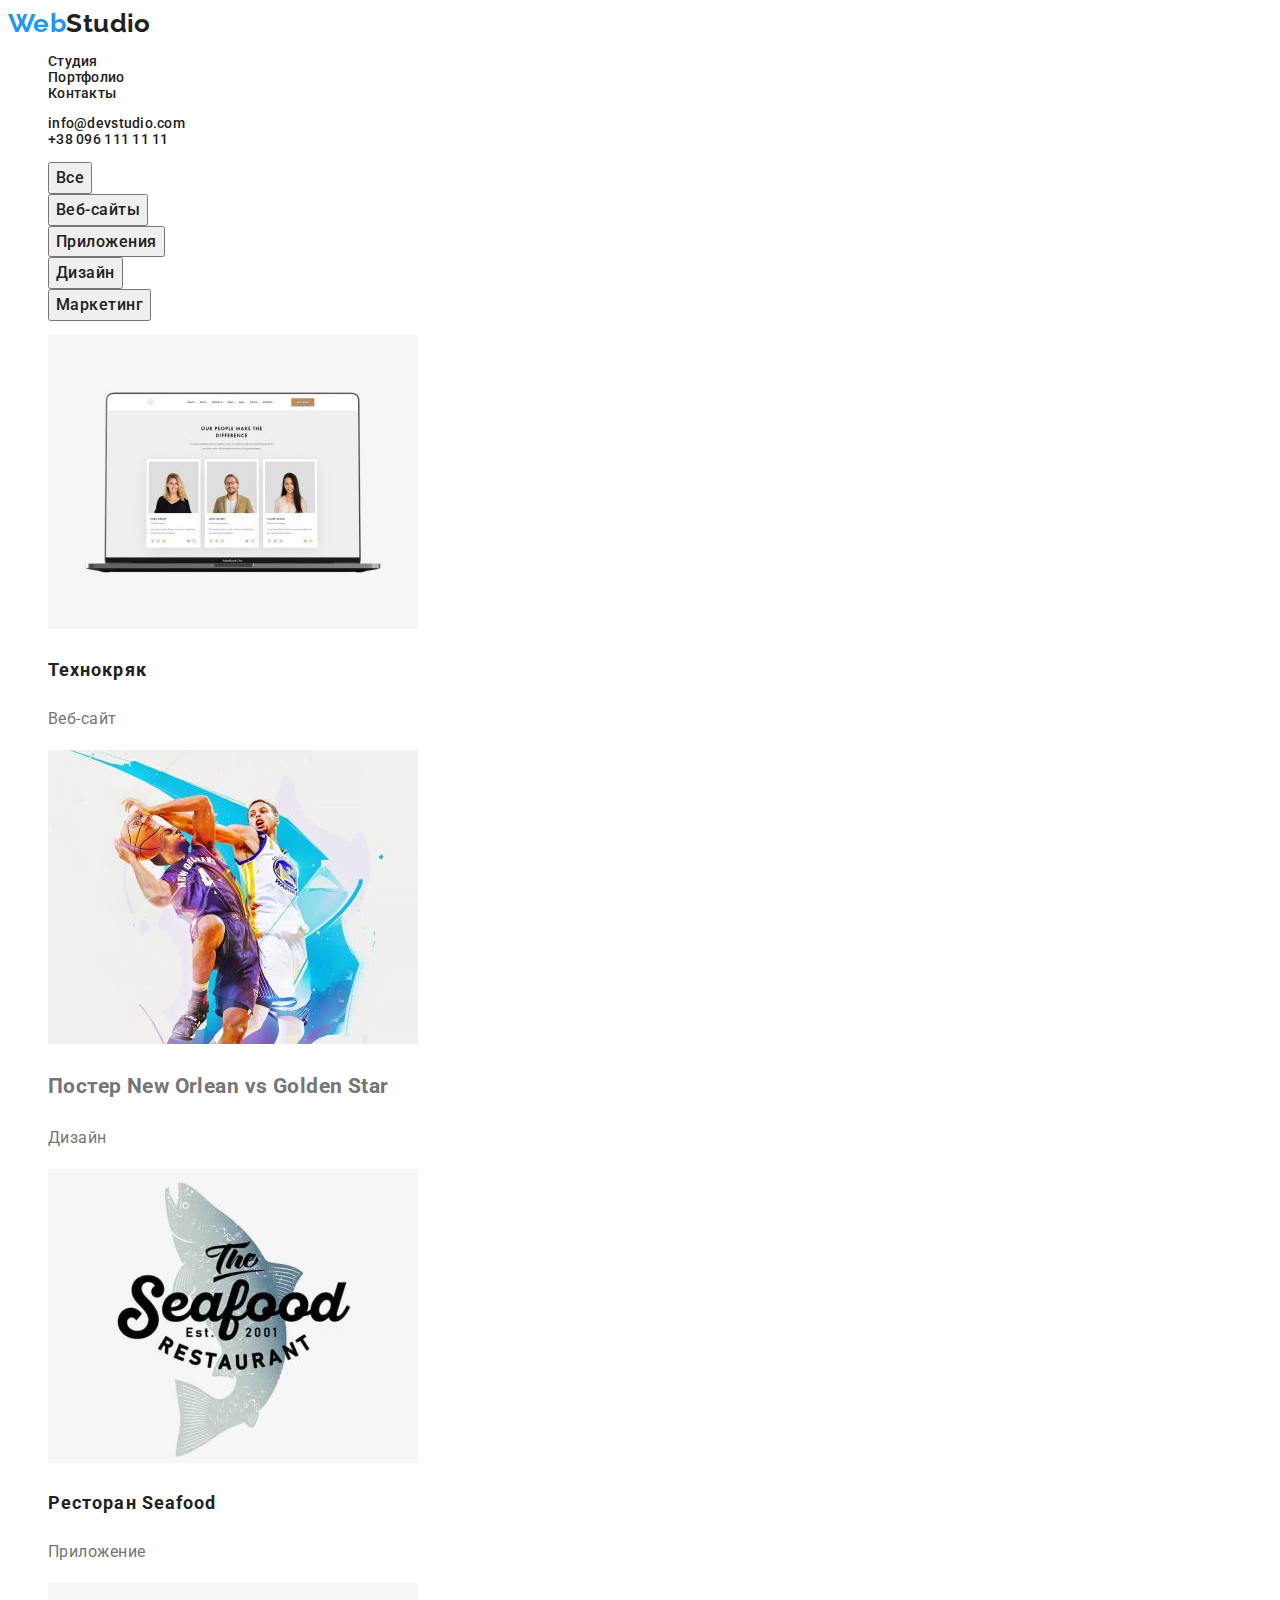
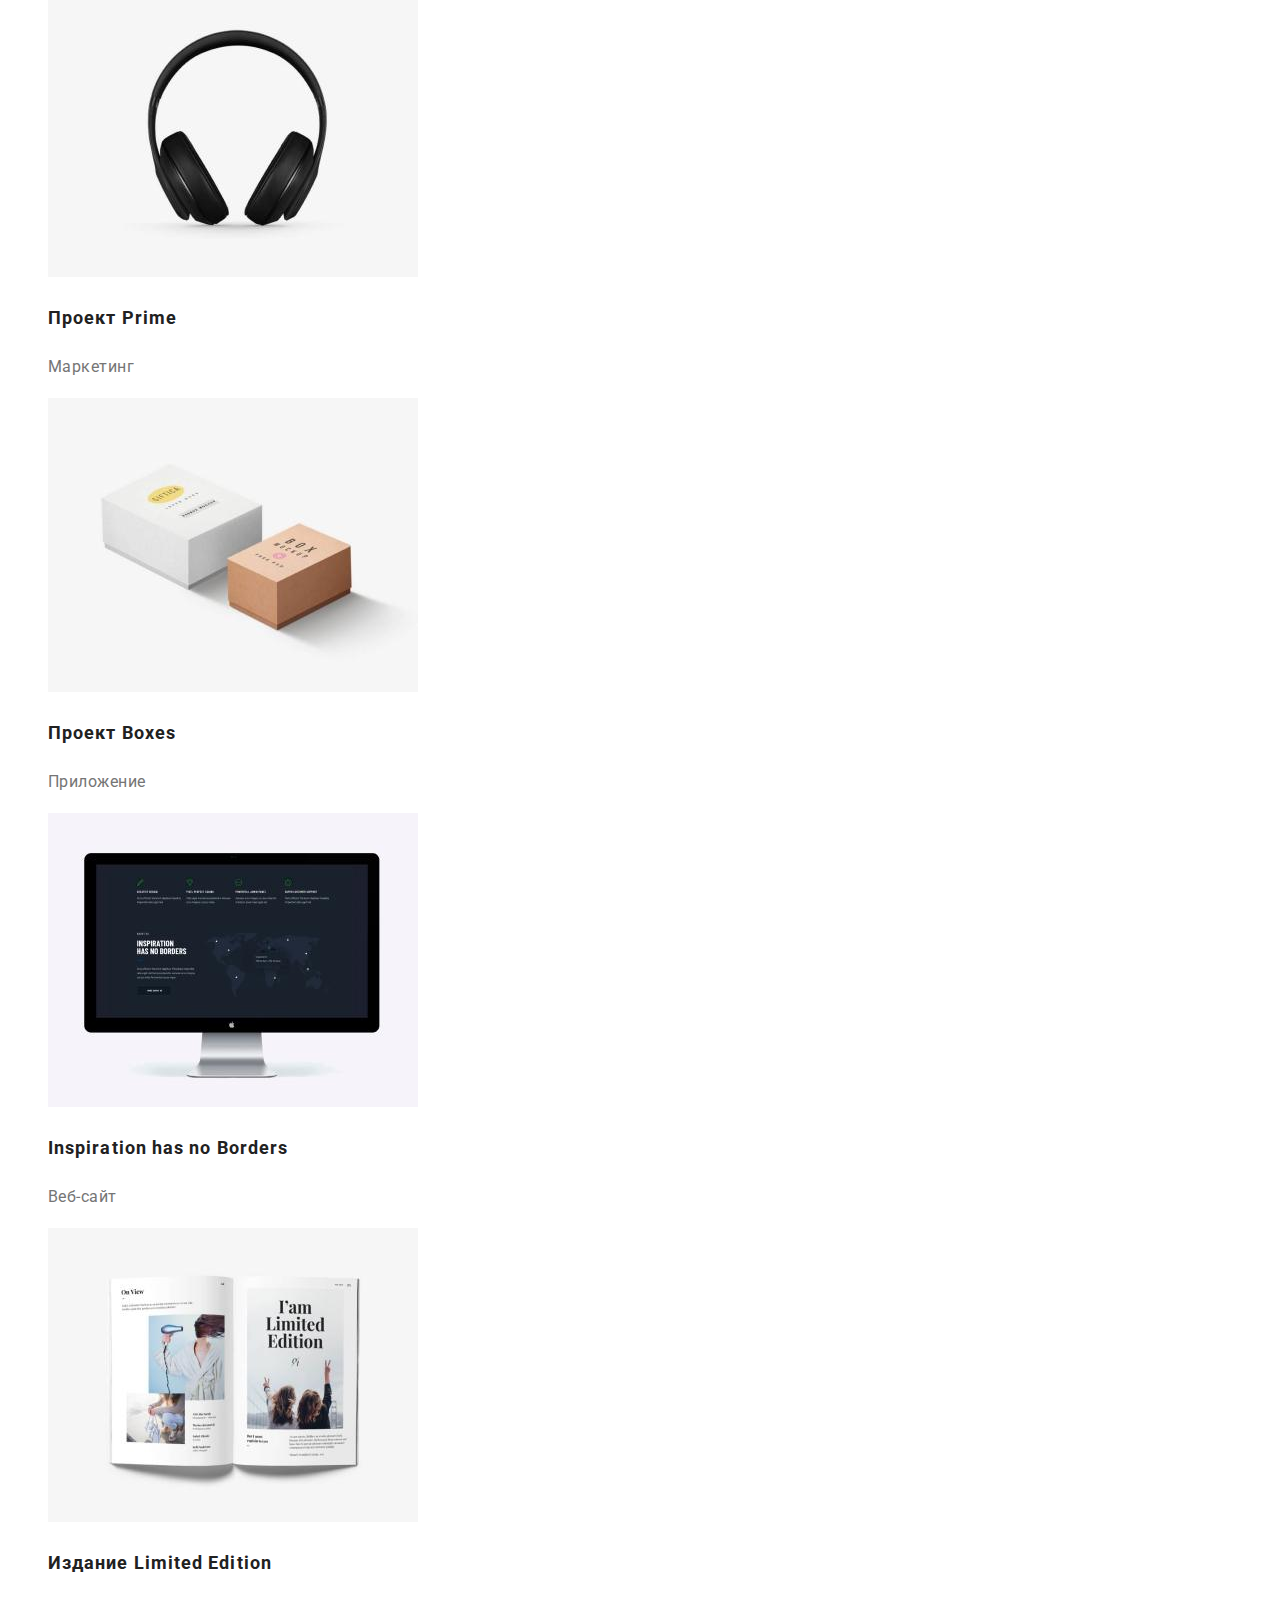
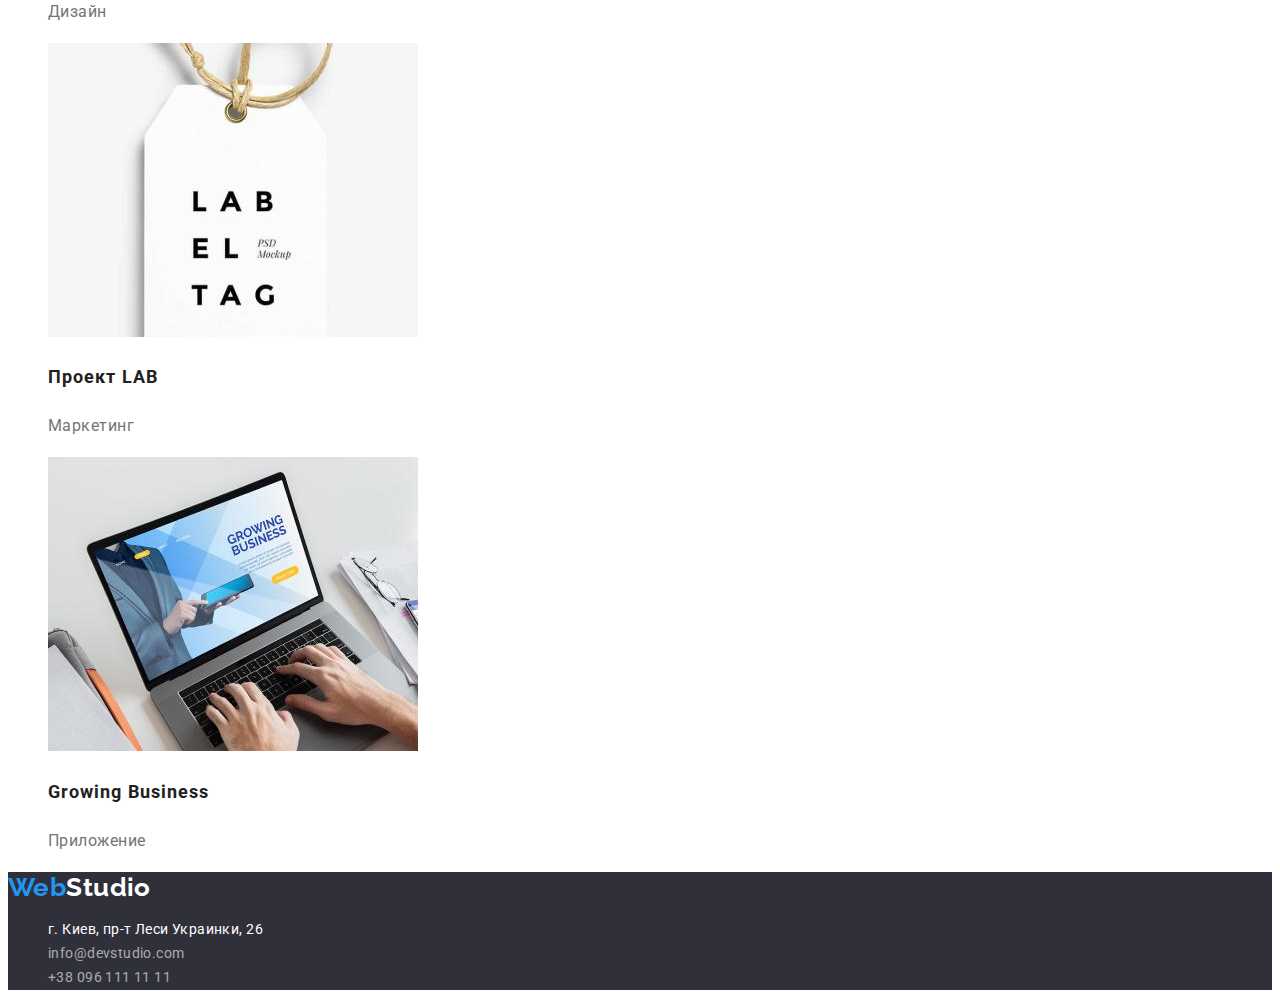
==== portfolio.html @ afa9752a "ДЗ 2 первый релиз)" ====
<!DOCTYPE html>
<html lang="ru">
<head>
    <meta charset="UTF-8">
    <meta http-equiv="X-UA-Compatible" content="IE=edge">
    <meta name="viewport" content="width=device-width, initial-scale=1.0">
    <link rel="preconnect" href="https://fonts.googleapis.com">
    <link rel="preconnect" href="https://fonts.gstatic.com" crossorigin>
    <link href="https://fonts.googleapis.com/css2?family=Raleway:wght@700&family=Roboto:wght@400;500;700;900&display=swap" rel="stylesheet">
    <link rel="stylesheet" href="./css/styles.css">
    <title>Document</title>
    
</head>
<body>
    <header class="header">
    <nav>
        <a href="./index.html" class="header_logo list"> <span class="header_logo_span">Web</span>Studio</a>
        <ul class="header_nav_list list">
            <li class="header_nav_item"><a class="header_nav_link list" href="./index.html">Студия</a></li>
            <li class="header_nav_item"><a class="header_nav_link list" href="./portfolio.html">Портфолио</a></li>
            <li class="header_nav_item"><a class="header_nav_link list" href="">Контакты</a></li>
        </ul>
    </nav>
    <ul class="list header_list">
        <li class="header_item"><a class="list header_tel " href="mailto:info@devstudio.com">info@devstudio.com</a></li>
        <li class="header_item"><a class="list header_mail " href="tel:+380961111111">+38 096 111 11 11</a></li>
    </ul>
</header>


<main class="main_portfolio">
        <h1 class="portfolio_title_hide">Наши проэкты</h1>
        <ul class="list">
            <li><button type="button" class="portfolio_btn">Все</button></li>
            <li><button type="button" class="portfolio_btn">Веб-сайты</button></li>
            <li><button type="button" class="portfolio_btn">Приложения</button></li>
            <li><button type="button" class="portfolio_btn">Дизайн</button></li>
            <li><button type="button" class="portfolio_btn">Маркетинг</button></li>
        </ul>
    <ul class="list">
        <li>
        <a href=""></a>
        <img src="./images/tehnokryak.jpg" alt="Фотография ноутбука"
        width="370"
        height="294">
        <h2 class="portfolio_title">Технокряк</h2>
        <p class="portfolio_text">Веб-сайт</p>
    </li>
    <li>
        <a href=""></a>
        <img src="./images/poster_new_orlean.jpg" alt="Два баскетболиста"
        width="370"
        height="294">
        <h2>Постер <span lang="en">New Orlean vs Golden Star</span> </h2>
        <p class="portfolio_text">Дизайн</p>
    </li>
    <li>
        <a href=""></a>
        <img src="./images/rest_seafood.jpg" alt="Эмблема ресторана"
        width="370"
        height="294">
        <h2 class="portfolio_title">Ресторан <span lang="en">Seafood</span> </h2>
        <p class="portfolio_text">Приложение</p>
    </li>
    <li>
        <a href=""></a>
        <img src="./images/prime.jpg" alt="Фото наушников"
        width="370"
        height="294">
        <h2 class="portfolio_title">Проект <span lang="en">Prime</span> </h2>
        <p class="portfolio_text">Маркетинг</p>
    </li>
    <li>
        <a href=""></a>
        <img src="./images/boxes.jpg" alt="Две коробки"
        width="370"
        height="294">
        <h2 class="portfolio_title">Проект <span lang="en">Boxes</span> </h2>
        <p class="portfolio_text">Приложение</p>
    </li>
    <li>
        <a href=""></a>
        <img src="./images/inspiration.jpg" alt="Монитор"
        width="370"
        height="294">
        <h2 class="portfolio_title" lang="en">Inspiration has no Borders</h2>
        <p class="portfolio_text">Веб-сайт</p>
    </li>
    <li>
        <a href=""></a>
        <img src="./images/limited_edition.jpg" alt="Открытая книга"
        width="370"
        height="294">
        <h2 class="portfolio_title">Издание <span lang="en">Limited Edition</span> </h2>
        <p class="portfolio_text">Дизайн</p>
    </li>
    <li>
        <a href=""></a>
        <img src="./images/lab.jpg" alt="Эмблема проэкта"
        width="370"
        height="294">
        <h2 class="portfolio_title">Проект <span lang="en">LAB</span></h2>
        <p class="portfolio_text">Маркетинг</p>
    </li>
    <li>
        <a href=""></a>
        <img src="./images/growing_business.jpg" alt="Реклама приложения на ноутбуке"
        width="370"
        height="294">
        <h2 class="portfolio_title" lang="en">Growing Business</h2>
        <p class="portfolio_text">Приложение</p>
    </li>
    </ul>
</main>
    
    <footer class="footer">
        <a class="footer_logo list" href="./index.html"><span class="footer_logo_span">Web</span>Studio</a>
        <address>
            <ul class="footer_list list">    
                <li class="footer_item">
                    <a class="footer_link list" href="https://goo.gl/maps/mKmkBRbk66RdH9SZ9"
                    target="_blank" 
                    rel="noopener noreferrer">
                    г. Киев, пр-т Леси Украинки, 26</a>                   
                </li>

                <li class="footer_item">
                    <a class="footer_mail list" href="mailto:info@devstudio.com">info@devstudio.com</a>
                </li>

                <li class="footer_item">
                    <a class="footer_tel list" href="tel:+380961111111">+38 096 111 11 11</a>
                </li>
            </ul>
        </address>
    </footer>
</body>
</html>
---- css/styles.css ----
body {
  font-family: Roboto, Raleway, sans-serif;
  color: #757575;
  background-color: #ffffff;
  font-style: normal;
  font-weight: 400;
  font-size: 14px;
  line-height: 1.71;
  letter-spacing: 0.03em;
}

.list {
  list-style: none;
  text-decoration: none;
}

/* --------------HEADER----------------------- */

.header_logo {
  font-family: Raleway;
  font-weight: 700;
  font-size: 26px;
  line-height: 1.19;
  color: #212121;
}

.header_logo_span {
  font-family: Raleway;
  font-weight: 700;
  font-size: 26px;
  line-height: 1.19;
  color: #2196f3;
}

.header_nav_list {
  font-weight: 500;
  font-size: 14px;
  line-height: 1.14;
  letter-spacing: 0.02em;
  color: #212121;
}

.header_nav_link,
.header_tel,
.header_mail {
  color: #212121;
}

/* ----------------------HOVER---------------------------- */

.header_nav_link:hover,
.header_tel:hover,
.header_mail:hover,
.footer_tel:hover,
.footer_mail:hover {
  color: #2196f3;
}

/* ----------------------FOCUS---------------------------- */
.hero_btn {
  background-color: #188ce8;
  cursor: pointer;
}

.header_nav_link:focus,
.header_tel:focus,
.header_mail:focus,
.footer_tel:focus,
.footer_mail:focus {
  color: #2196f3;
}

.header_list {
  font-weight: 500;
  font-size: 14px;
  line-height: 1.14;
  letter-spacing: 0.02em;
  color: #757575;
}

/* ----------------------HERO---------------------------- */

.hero {
  background-color: #2f303a;
}

.hero_title {
  font-weight: 900;
  font-size: 44px;
  line-height: 1.36;
  text-align: center;
  letter-spacing: 0.06em;
  text-transform: uppercase;
  color: #ffffff;
}

.hero_btn {
  font-family: Roboto;
  font-weight: 700;
  font-size: 16px;
  line-height: 1.87;
  display: flex;
  align-items: center;
  text-align: center;
  letter-spacing: 0.06em;
  color: #ffffff;
  background: #2196f3;
}

/* ----------------- PECULIARITEIS--------------------------- */

.peculiarities_hide,
.portfolio_title_hide {
  border: 0;
  clip: rect(0 0 0 0);
  height: 1px;
  margin: -1px;
  overflow: hidden;
  padding: 0;
  position: absolute;
  white-space: nowrap;
  width: 1px;
}

.peculiarities_title {
  font-weight: 700;
  font-size: 14px;
  line-height: 1.14;
  text-transform: uppercase;
  color: #212121;
}

/* -----------------  WHAT WE DO --------------------------- */
.work_title {
  font-weight: 700;
  font-size: 36px;
  line-height: 1.16;
  text-align: center;
  color: #212121;
}

/* -----------------  COMMADS --------------------------- */

.commands {
  background-color: #f5f4fa;
}

.commands_title {
  font-family: Roboto;
  font-style: normal;
  font-weight: 700;
  font-size: 36px;
  line-height: 1.16;
  text-align: center;
  color: #212121;
}

.commands_name {
  font-weight: 500;
  font-size: 16px;
  line-height: 1.18;
  text-align: center;
  color: #212121;
}

/* -----------------  FOOTER --------------------------- */

.footer {
  background-color: #2f303a;
}

.footer_logo {
  font-family: Raleway;
  font-weight: 700;
  font-size: 26px;
  line-height: 1.19;
  color: #ffffff;
}

.footer_logo_span {
  font-family: Raleway;
  font-weight: 700;
  font-size: 26px;
  line-height: 1.19;
  color: #2196f3;
}

.footer_link {
  font-family: Roboto;
  font-style: normal;
  font-weight: 400;
  font-size: 14px;
  line-height: 1.71;
  letter-spacing: 0.03em;
  color: #ffffff;
}

.footer_mail,
.footer_tel {
  font-family: Roboto;
  font-style: normal;
  font-weight: 400;
  font-size: 14px;
  line-height: 1.71;
  letter-spacing: 0.03em;
  color: rgba(255, 255, 255, 0.6);
}

/* -----------------  PORTFOLIO --------------------------- */

.portfolio_title {
  font-weight: 700;
  font-size: 18px;
  line-height: 2;
  letter-spacing: 0.06em;
  color: #212121;
}

.portfolio_text {
  font-size: 16px;
  line-height: 1.87;
  letter-spacing: 0.03em;
}

.portfolio_btn {
  font-family: Roboto;
  font-weight: 500;
  font-size: 16px;
  line-height: 1.62;
  text-align: center;
  letter-spacing: 0.03em;
  color: #212121;
  cursor: pointer;
}

.portfolio_btn:focus,
.portfolio_btn:hover {
  background-color: #2196f3;
}
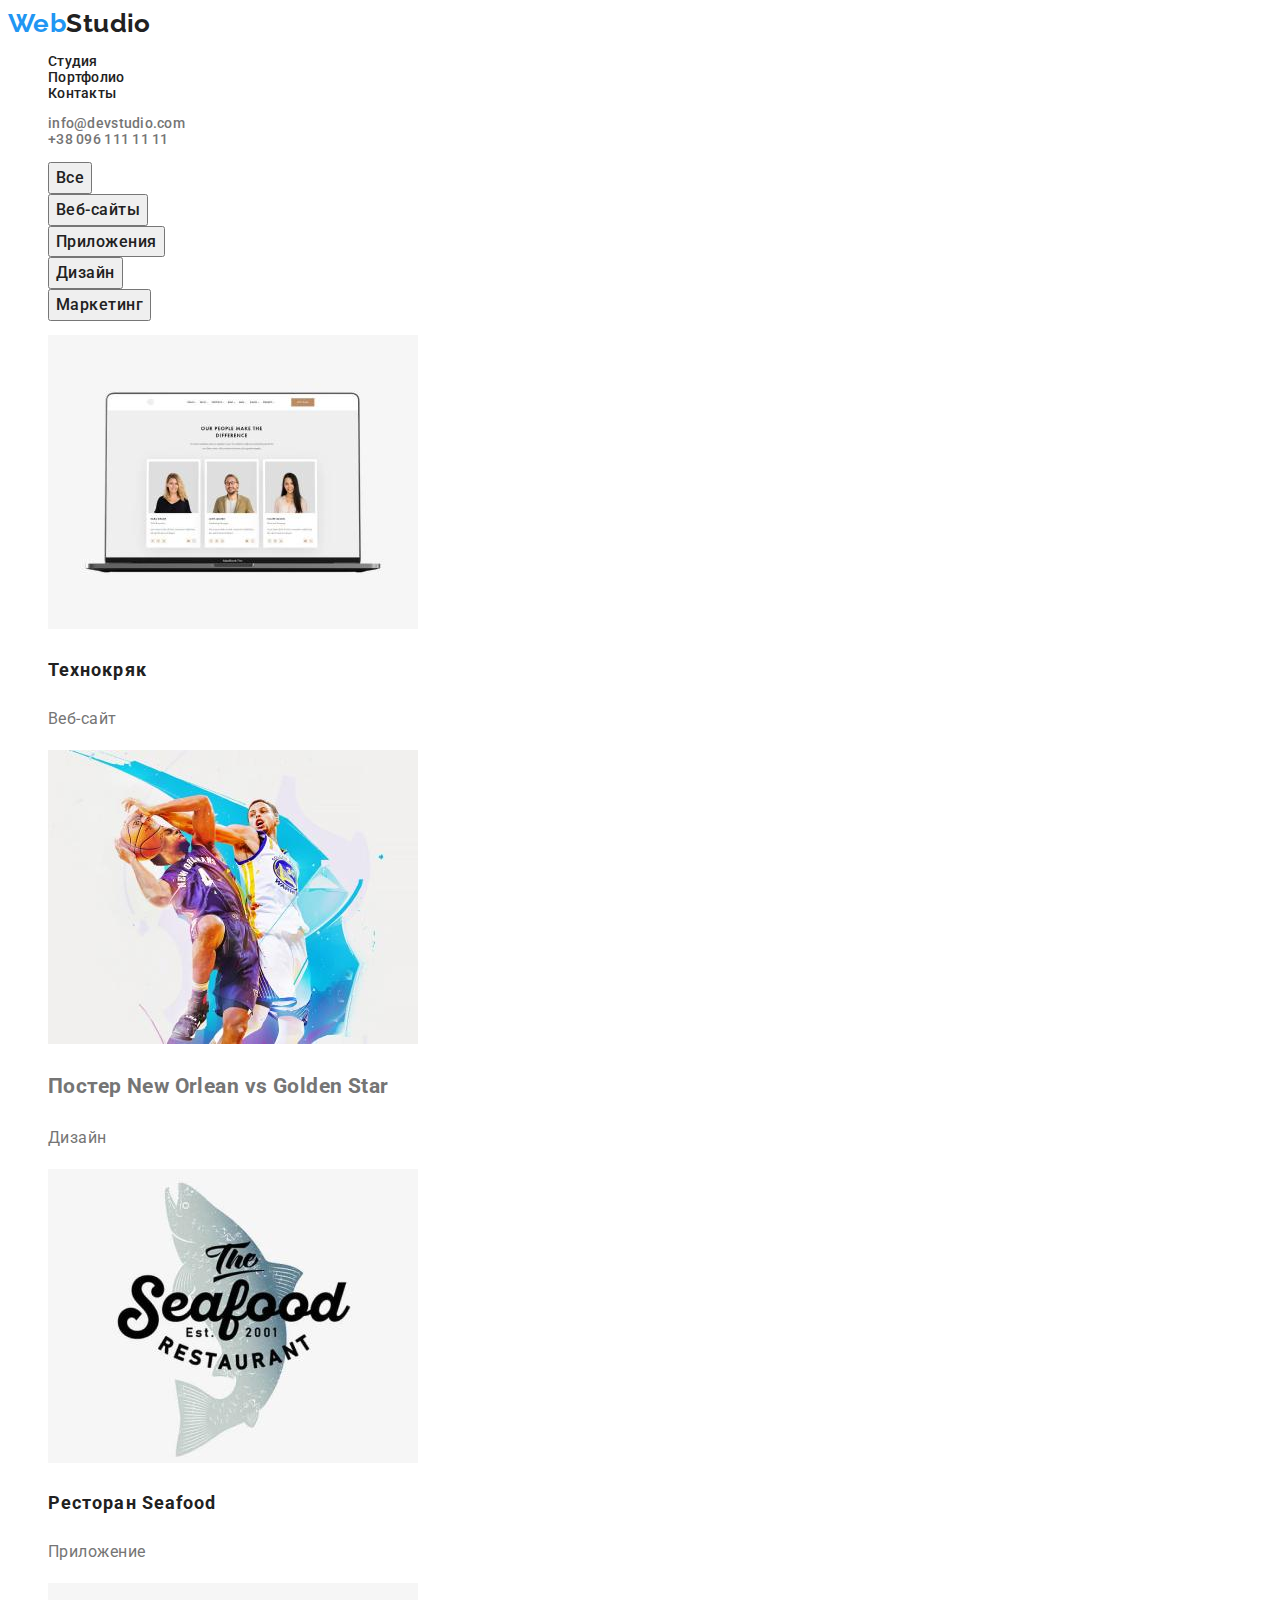
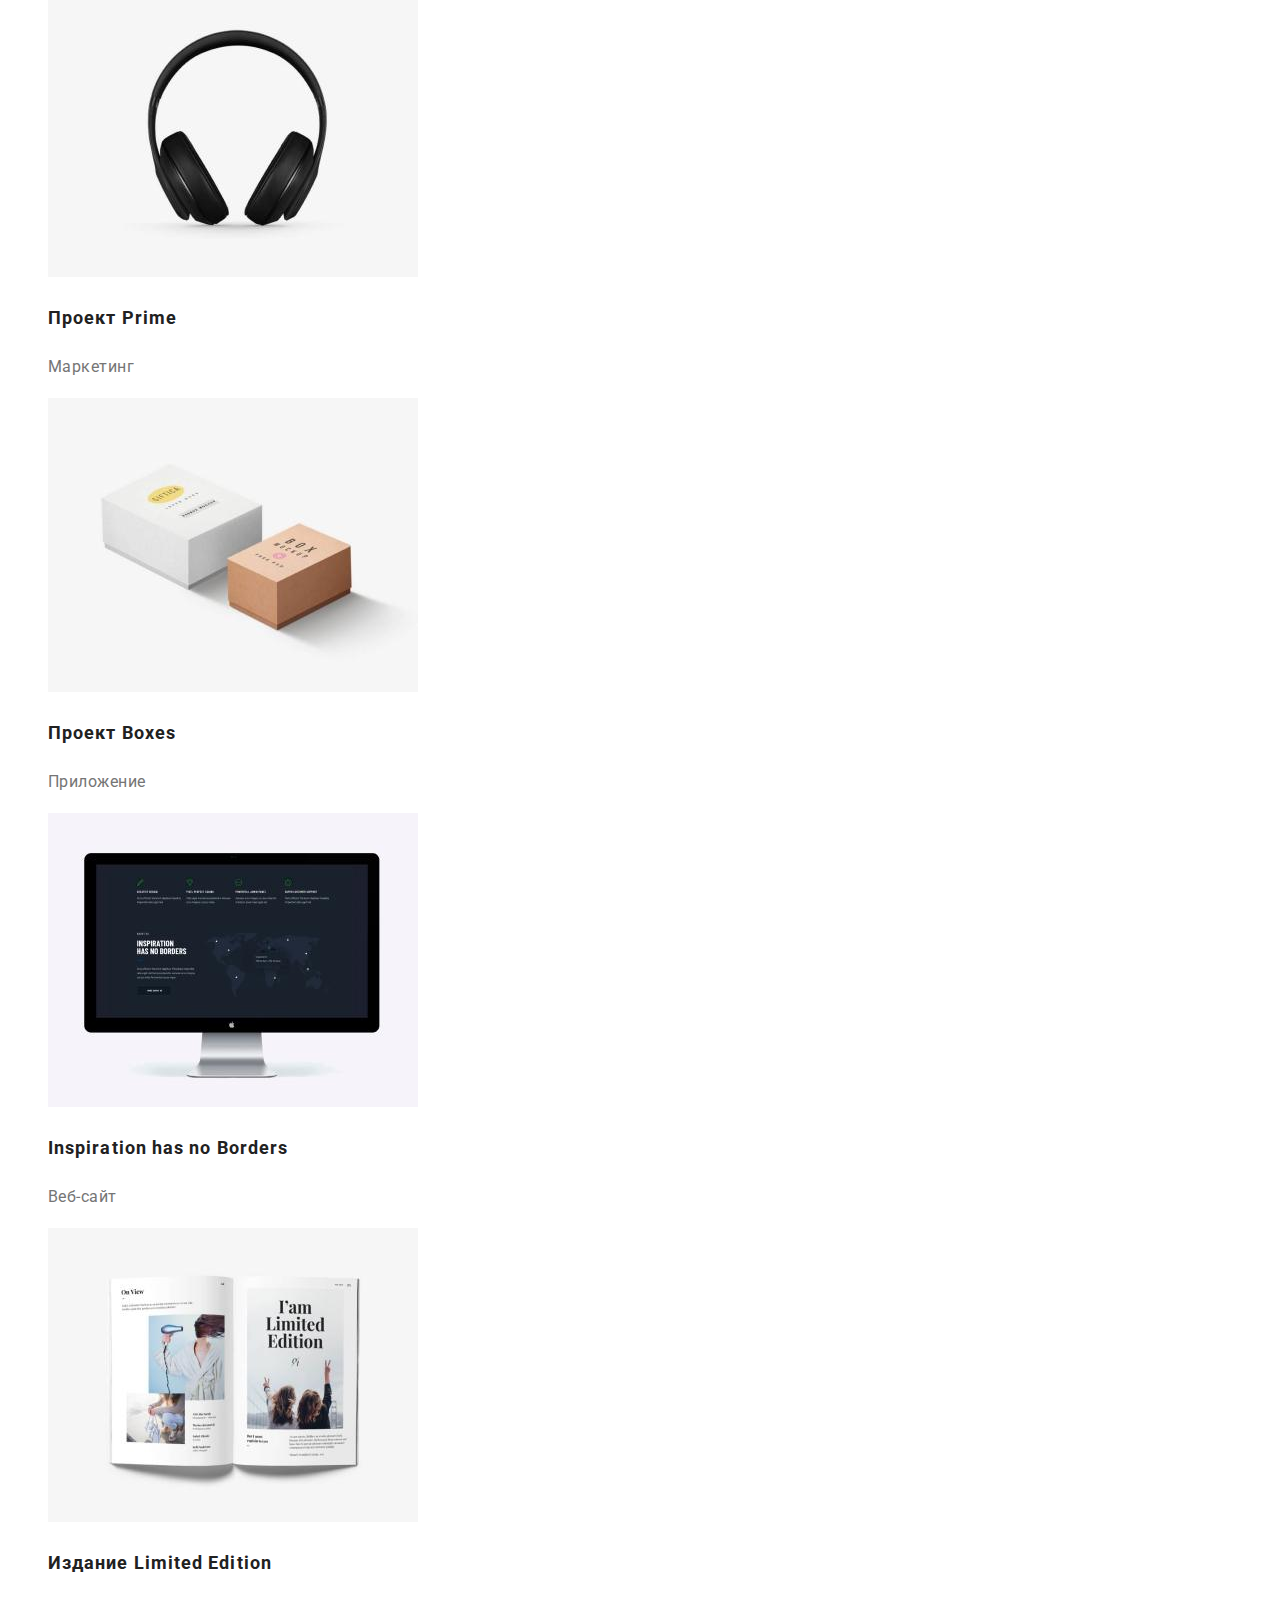
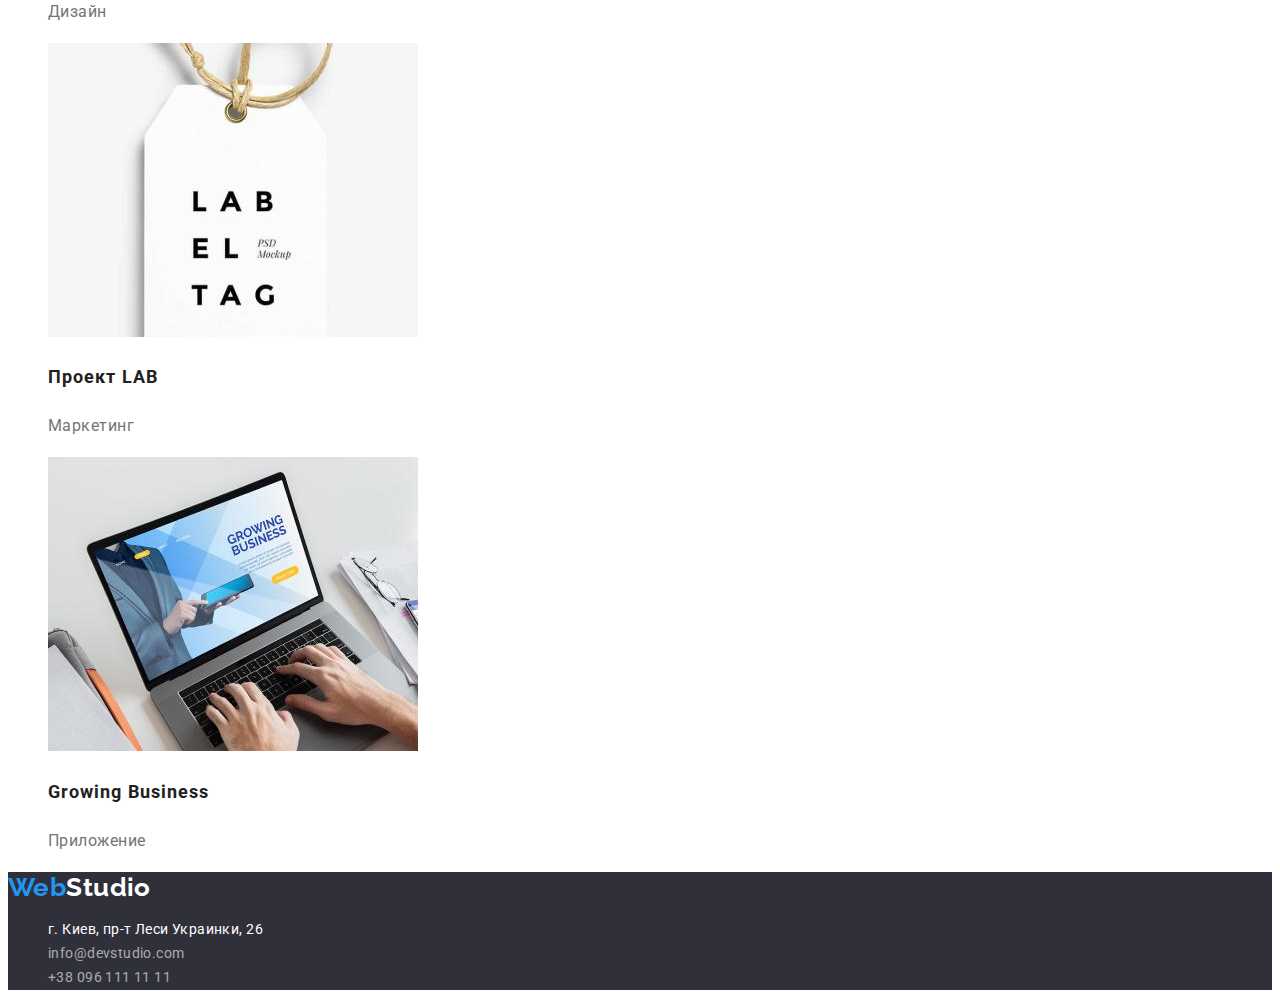
==== commit 2c8a0545: "rel2" ====
--- a/portfolio.html
+++ b/portfolio.html
@@ -12,24 +12,24 @@
     
 </head>
 <body>
-    <header class="header">
+    <header class="site">
     <nav>
-        <a href="./index.html" class="header_logo list"> <span class="header_logo_span">Web</span>Studio</a>
-        <ul class="header_nav_list list">
-            <li class="header_nav_item"><a class="header_nav_link list" href="./index.html">Студия</a></li>
-            <li class="header_nav_item"><a class="header_nav_link list" href="./portfolio.html">Портфолио</a></li>
-            <li class="header_nav_item"><a class="header_nav_link list" href="">Контакты</a></li>
+        <a href="./index.html" class=" site_logo list"> <span class="   site_logo_span">Web</span>Studio</a>
+        <ul class="site_nav_list list">
+            <li class="site_nav_item"><a class="  site_nav_list list" href="./index.html">Студия</a></li>
+            <li class="site_nav_item"><a class="   site_nav_list list" href="./portfolio.html">Портфолио</a></li>
+            <li class="site_nav_item"><a class="   site_nav_list list" href="">Контакты</a></li>
         </ul>
     </nav>
-    <ul class="list header_list">
-        <li class="header_item"><a class="list header_tel " href="mailto:info@devstudio.com">info@devstudio.com</a></li>
-        <li class="header_item"><a class="list header_mail " href="tel:+380961111111">+38 096 111 11 11</a></li>
+    <ul class="list navigation_list">
+        <li class="navigation_item"><a class="list navigation_tel " href="mailto:info@devstudio.com">info@devstudio.com</a></li>
+        <li class="navigation_item"><a class="list navigation_mail " href="tel:+380961111111">+38 096 111 11 11</a></li>
     </ul>
 </header>
 
 
 <main class="main_portfolio">
-        <h1 class="portfolio_title_hide">Наши проэкты</h1>
+        <h2 class="portfolio_title_hide">Наши проэкты</h2>
         <ul class="list">
             <li><button type="button" class="portfolio_btn">Все</button></li>
             <li><button type="button" class="portfolio_btn">Веб-сайты</button></li>
@@ -52,6 +52,7 @@
         width="370"
         height="294">
         <h2>Постер <span lang="en">New Orlean vs Golden Star</span> </h2>
+        <!-- Правильно ли оборачивать спаном другой язык для читалок?-->
         <p class="portfolio_text">Дизайн</p>
     </li>
     <li>
--- a/css/styles.css
+++ b/css/styles.css
@@ -16,23 +16,23 @@
 
 /* --------------HEADER----------------------- */
 
-.header_logo {
-  font-family: Raleway;
-  font-weight: 700;
-  font-size: 26px;
-  line-height: 1.19;
-  color: #212121;
-}
-
-.header_logo_span {
-  font-family: Raleway;
-  font-weight: 700;
-  font-size: 26px;
-  line-height: 1.19;
-  color: #2196f3;
-}
-
-.header_nav_list {
+.site_logo {
+  font-family: Raleway;
+  font-weight: 700;
+  font-size: 26px;
+  line-height: 1.19;
+  color: #212121;
+}
+
+.site_logo_span {
+  font-family: Raleway;
+  font-weight: 700;
+  font-size: 26px;
+  line-height: 1.19;
+  color: #2196f3;
+}
+
+.site_nav_list {
   font-weight: 500;
   font-size: 14px;
   line-height: 1.14;
@@ -40,17 +40,16 @@
   color: #212121;
 }
 
-.header_nav_link,
-.header_tel,
-.header_mail {
-  color: #212121;
+.navigation_tel,
+.navigation_mail {
+  color: #757575;
 }
 
 /* ----------------------HOVER---------------------------- */
 
-.header_nav_link:hover,
-.header_tel:hover,
-.header_mail:hover,
+.site_nav_list:hover,
+.navigation_tel:hover,
+.navigation_mail:hover,
 .footer_tel:hover,
 .footer_mail:hover {
   color: #2196f3;
@@ -62,15 +61,15 @@
   cursor: pointer;
 }
 
-.header_nav_link:focus,
-.header_tel:focus,
-.header_mail:focus,
+.site_nav_list:focus,
+.navigation_tel:focus,
+.navigation_mail:focus,
 .footer_tel:focus,
 .footer_mail:focus {
   color: #2196f3;
 }
 
-.header_list {
+.navigation_list {
   font-weight: 500;
   font-size: 14px;
   line-height: 1.14;
@@ -235,5 +234,6 @@
 
 .portfolio_btn:focus,
 .portfolio_btn:hover {
+  color: #ffffff;
   background-color: #2196f3;
 }
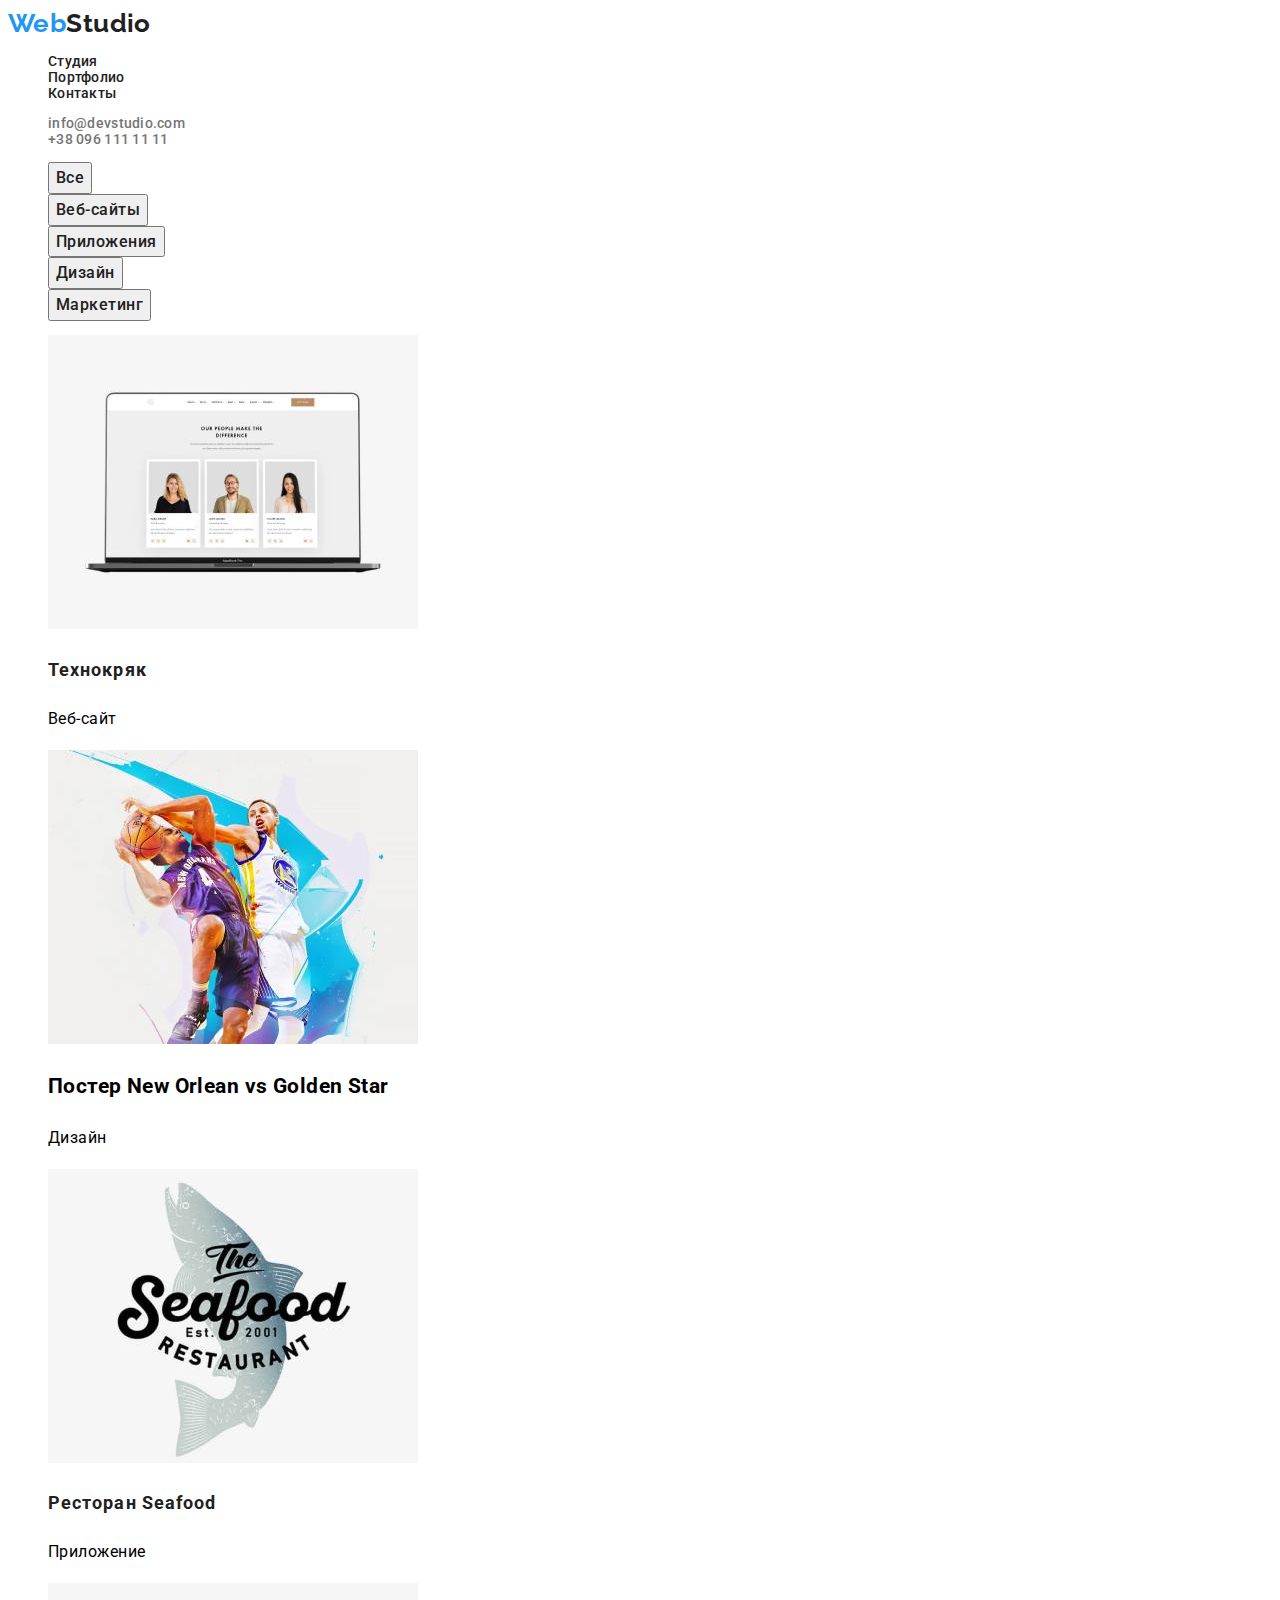
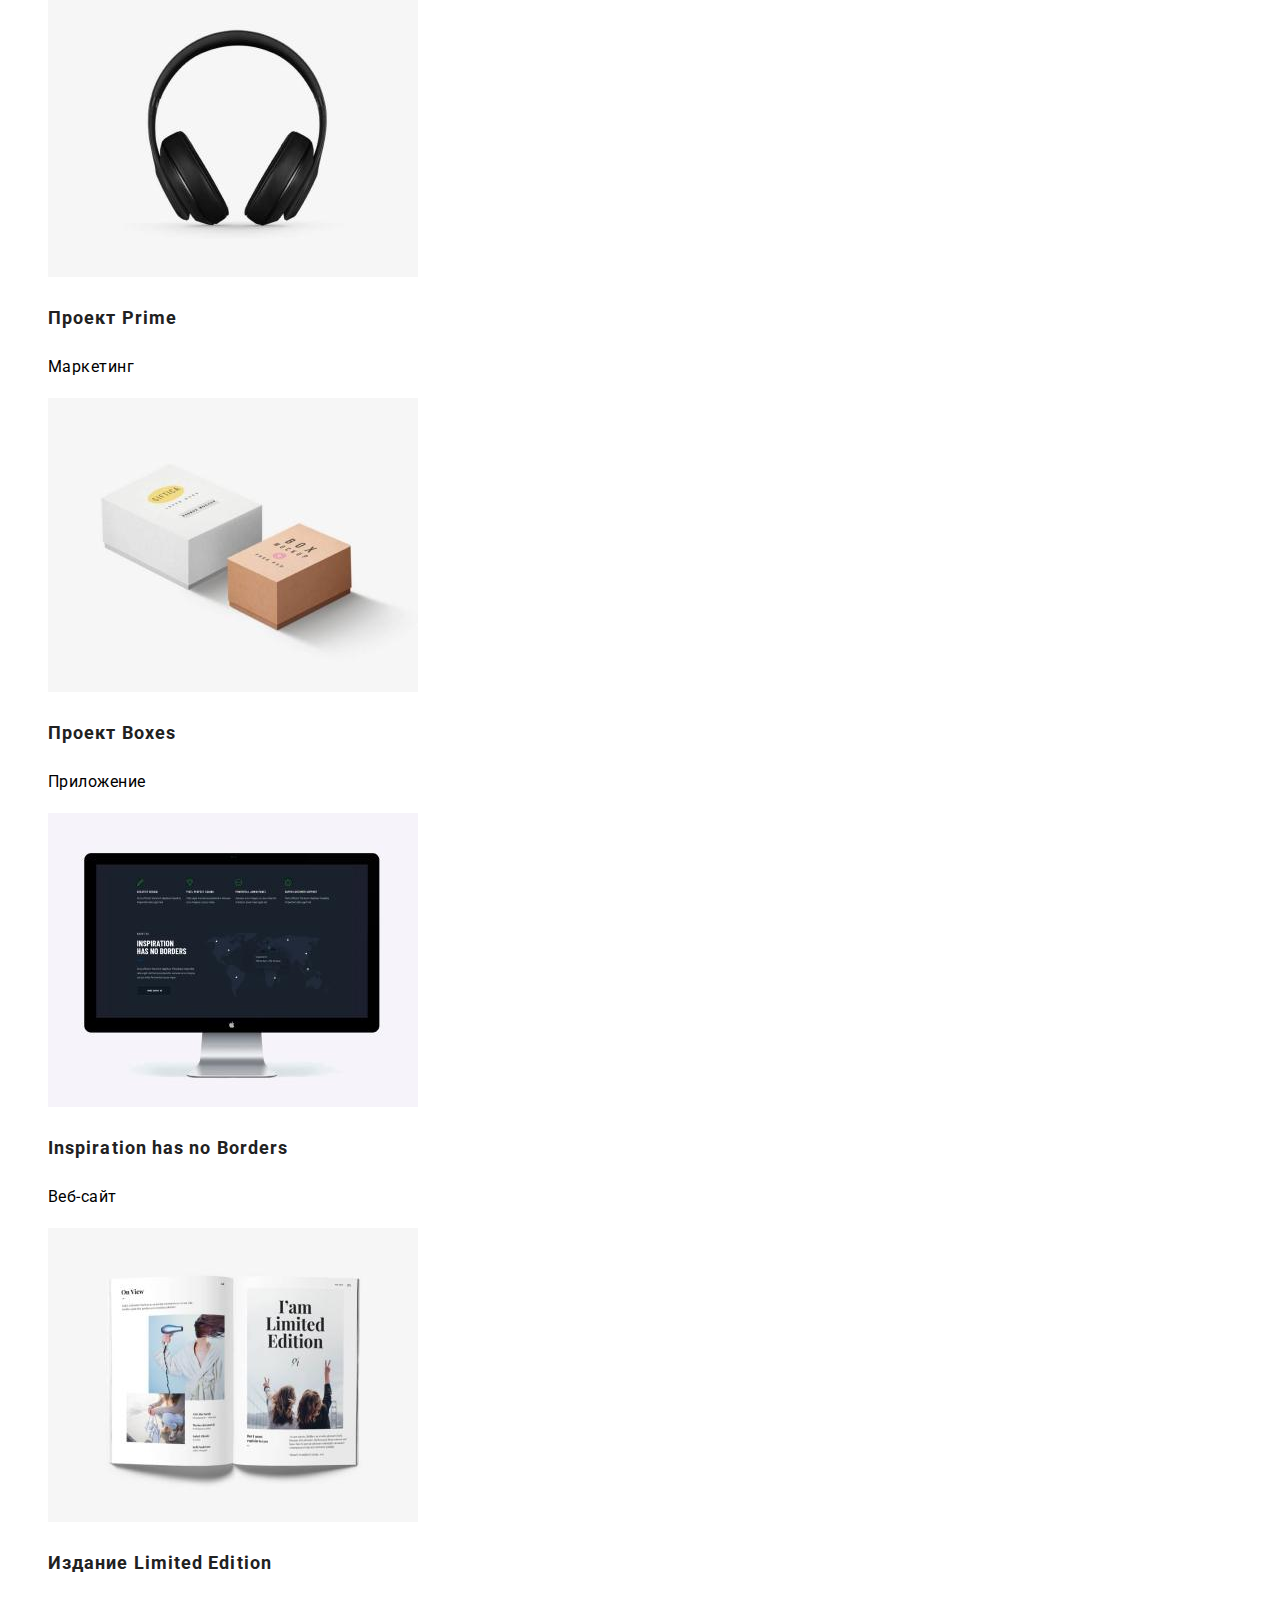
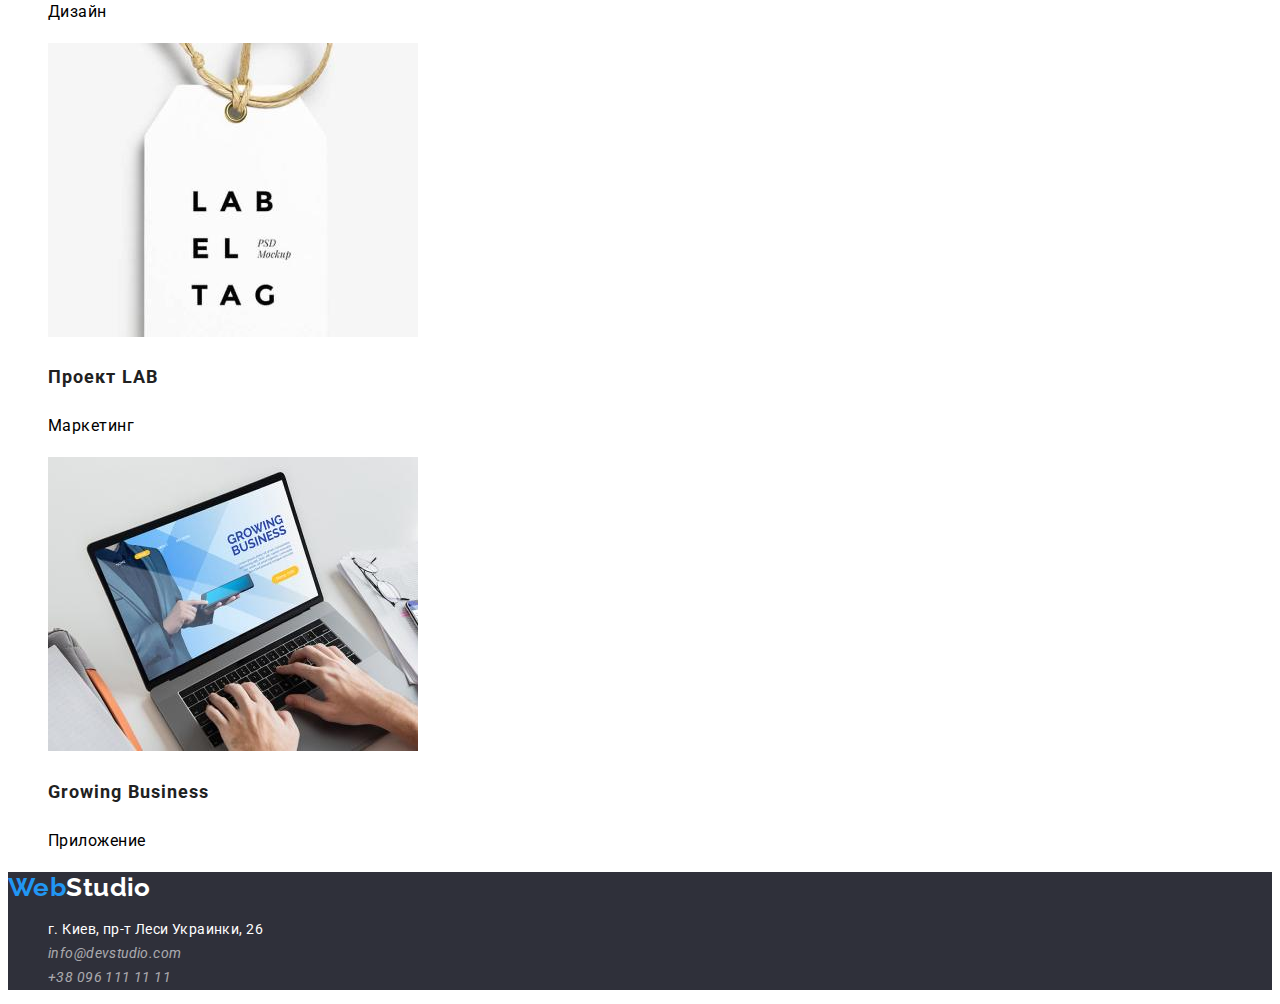
==== commit b767ec5a: "релиз-2" ====
--- a/portfolio.html
+++ b/portfolio.html
@@ -14,123 +14,107 @@
 <body>
     <header class="site">
     <nav>
-        <a href="./index.html" class=" site_logo list"> <span class="   site_logo_span">Web</span>Studio</a>
-        <ul class="site_nav_list list">
-            <li class="site_nav_item"><a class="  site_nav_list list" href="./index.html">Студия</a></li>
-            <li class="site_nav_item"><a class="   site_nav_list list" href="./portfolio.html">Портфолио</a></li>
-            <li class="site_nav_item"><a class="   site_nav_list list" href="">Контакты</a></li>
+        <a href="./index.html" class=" site-logo list"> <span class="   site-logo-span">Web</span>Studio</a>
+        <ul class="site-nav-list list">
+            <li class="site-nav-item"><a class="  site-nav-list list" href="./index.html">Студия</a></li>
+            <li class="site-nav-item"><a class="   site-nav-list list" href="./portfolio.html">Портфолио</a></li>
+            <li class="site-nav-item"><a class="   site-nav-list list" href="">Контакты</a></li>
         </ul>
     </nav>
-    <ul class="list navigation_list">
-        <li class="navigation_item"><a class="list navigation_tel " href="mailto:info@devstudio.com">info@devstudio.com</a></li>
-        <li class="navigation_item"><a class="list navigation_mail " href="tel:+380961111111">+38 096 111 11 11</a></li>
+    <ul class="list contacts-list">
+        <li class="contacts-item"><a class="list contacts-tel " href="mailto:info@devstudio.com">info@devstudio.com</a></li>
+        <li class="contacts-item"><a class="list contacts-mail " href="tel:+380961111111">+38 096 111 11 11</a></li>
     </ul>
 </header>
 
 
-<main class="main_portfolio">
-        <h2 class="portfolio_title_hide">Наши проэкты</h2>
-        <ul class="list">
-            <li><button type="button" class="portfolio_btn">Все</button></li>
-            <li><button type="button" class="portfolio_btn">Веб-сайты</button></li>
-            <li><button type="button" class="portfolio_btn">Приложения</button></li>
-            <li><button type="button" class="portfolio_btn">Дизайн</button></li>
-            <li><button type="button" class="portfolio_btn">Маркетинг</button></li>
-        </ul>
-    <ul class="list">
-        <li>
-        <a href=""></a>
-        <img src="./images/tehnokryak.jpg" alt="Фотография ноутбука"
-        width="370"
-        height="294">
-        <h2 class="portfolio_title">Технокряк</h2>
-        <p class="portfolio_text">Веб-сайт</p>
-    </li>
-    <li>
-        <a href=""></a>
-        <img src="./images/poster_new_orlean.jpg" alt="Два баскетболиста"
-        width="370"
-        height="294">
-        <h2>Постер <span lang="en">New Orlean vs Golden Star</span> </h2>
-        <!-- Правильно ли оборачивать спаном другой язык для читалок?-->
-        <p class="portfolio_text">Дизайн</p>
-    </li>
-    <li>
-        <a href=""></a>
-        <img src="./images/rest_seafood.jpg" alt="Эмблема ресторана"
-        width="370"
-        height="294">
-        <h2 class="portfolio_title">Ресторан <span lang="en">Seafood</span> </h2>
-        <p class="portfolio_text">Приложение</p>
-    </li>
-    <li>
-        <a href=""></a>
-        <img src="./images/prime.jpg" alt="Фото наушников"
-        width="370"
-        height="294">
-        <h2 class="portfolio_title">Проект <span lang="en">Prime</span> </h2>
-        <p class="portfolio_text">Маркетинг</p>
-    </li>
-    <li>
-        <a href=""></a>
-        <img src="./images/boxes.jpg" alt="Две коробки"
-        width="370"
-        height="294">
-        <h2 class="portfolio_title">Проект <span lang="en">Boxes</span> </h2>
-        <p class="portfolio_text">Приложение</p>
-    </li>
-    <li>
-        <a href=""></a>
-        <img src="./images/inspiration.jpg" alt="Монитор"
-        width="370"
-        height="294">
-        <h2 class="portfolio_title" lang="en">Inspiration has no Borders</h2>
-        <p class="portfolio_text">Веб-сайт</p>
-    </li>
-    <li>
-        <a href=""></a>
-        <img src="./images/limited_edition.jpg" alt="Открытая книга"
-        width="370"
-        height="294">
-        <h2 class="portfolio_title">Издание <span lang="en">Limited Edition</span> </h2>
-        <p class="portfolio_text">Дизайн</p>
-    </li>
-    <li>
-        <a href=""></a>
-        <img src="./images/lab.jpg" alt="Эмблема проэкта"
-        width="370"
-        height="294">
-        <h2 class="portfolio_title">Проект <span lang="en">LAB</span></h2>
-        <p class="portfolio_text">Маркетинг</p>
-    </li>
-    <li>
-        <a href=""></a>
-        <img src="./images/growing_business.jpg" alt="Реклама приложения на ноутбуке"
-        width="370"
-        height="294">
-        <h2 class="portfolio_title" lang="en">Growing Business</h2>
-        <p class="portfolio_text">Приложение</p>
-    </li>
-    </ul>
+<main class="main-portfolio">
+    <section>
+                <h1 class="portfolio-title-hide">Наши проэкты</h1>
+                <ul class="list">
+                    <li><button type="button" class="portfolio-btn">Все</button></li>
+                    <li><button type="button" class="portfolio-btn">Веб-сайты</button></li>
+                    <li><button type="button" class="portfolio-btn">Приложения</button></li>
+                    <li><button type="button" class="portfolio-btn">Дизайн</button></li>
+                    <li><button type="button" class="portfolio-btn">Маркетинг</button></li>
+                </ul>
+                <ul class="list">
+                    <li>
+                        <a href=""></a>
+                        <img src="./images/tehnokryak.jpg" alt="Фотография ноутбука" width="370" height="294">
+                        <h2 class="portfolio-title">Технокряк</h2>
+                        <p class="portfolio-text">Веб-сайт</p>
+                    </li>
+                    <li>
+                        <a href=""></a>
+                        <img src="./images/poster-new-orlean.jpg" alt="Два баскетболиста" width="370" height="294">
+                        <h2>Постер <span lang="en">New Orlean vs Golden Star</span> </h2>
+                        <p class="portfolio-text">Дизайн</p>
+                    </li>
+                    <li>
+                        <a href=""></a>
+                        <img src="./images/rest-seafood.jpg" alt="Эмблема ресторана" width="370" height="294">
+                        <h2 class="portfolio-title">Ресторан <span lang="en">Seafood</span> </h2>
+                        <p class="portfolio-text">Приложение</p>
+                    </li>
+                    <li>
+                        <a href=""></a>
+                        <img src="./images/prime.jpg" alt="Фото наушников" width="370" height="294">
+                        <h2 class="portfolio-title">Проект <span lang="en">Prime</span> </h2>
+                        <p class="portfolio-text">Маркетинг</p>
+                    </li>
+                    <li>
+                        <a href=""></a>
+                        <img src="./images/boxes.jpg" alt="Две коробки" width="370" height="294">
+                        <h2 class="portfolio-title">Проект <span lang="en">Boxes</span> </h2>
+                        <p class="portfolio-text">Приложение</p>
+                    </li>
+                    <li>
+                        <a href=""></a>
+                        <img src="./images/inspiration.jpg" alt="Монитор" width="370" height="294">
+                        <h2 class="portfolio-title" lang="en">Inspiration has no Borders</h2>
+                        <p class="portfolio-text">Веб-сайт</p>
+                    </li>
+                    <li>
+                        <a href=""></a>
+                        <img src="./images/limited-edition.jpg" alt="Открытая книга" width="370" height="294">
+                        <h2 class="portfolio-title">Издание <span lang="en">Limited Edition</span> </h2>
+                        <p class="portfolio-text">Дизайн</p>
+                    </li>
+                    <li>
+                        <a href=""></a>
+                        <img src="./images/lab.jpg" alt="Эмблема проэкта" width="370" height="294">
+                        <h2 class="portfolio-title">Проект <span lang="en">LAB</span></h2>
+                        <p class="portfolio-text">Маркетинг</p>
+                    </li>
+                    <li>
+                        <a href=""></a>
+                        <img src="./images/growing-business.jpg" alt="Реклама приложения на ноутбуке" width="370" height="294">
+                        <h2 class="portfolio-title" lang="en">Growing Business</h2>
+                        <p class="portfolio-text">Приложение</p>
+                    </li>
+                </ul>
+    </section>
+
 </main>
     
     <footer class="footer">
-        <a class="footer_logo list" href="./index.html"><span class="footer_logo_span">Web</span>Studio</a>
+        <a class="footer-logo list" href="./index.html"><span class="footer-logo-span">Web</span>Studio</a>
         <address>
-            <ul class="footer_list list">    
-                <li class="footer_item">
-                    <a class="footer_link list" href="https://goo.gl/maps/mKmkBRbk66RdH9SZ9"
-                    target="_blank" 
+            <ul class="footer-list list">    
+                <li class="footer-item">
+                    <a class="footer-link list" href="https://goo.gl/maps/mKmkBRbk66RdH9SZ9"
+                    target="-blank" 
                     rel="noopener noreferrer">
                     г. Киев, пр-т Леси Украинки, 26</a>                   
                 </li>
 
-                <li class="footer_item">
-                    <a class="footer_mail list" href="mailto:info@devstudio.com">info@devstudio.com</a>
+                <li class="footer-item">
+                    <a class="footer-mail list" href="mailto:info@devstudio.com">info@devstudio.com</a>
                 </li>
 
-                <li class="footer_item">
-                    <a class="footer_tel list" href="tel:+380961111111">+38 096 111 11 11</a>
+                <li class="footer-item">
+                    <a class="footer-tel list" href="tel:+380961111111">+38 096 111 11 11</a>
                 </li>
             </ul>
         </address>
--- a/css/styles.css
+++ b/css/styles.css
@@ -1,9 +1,26 @@
+:root {
+  --main-title-color: #ffffff;
+  --second-title-color: #212121;
+  --main-text-color: #757575;
+  --footer-contacts-text-color: rgba(255, 255, 255, 0.6);
+  --footer-link-color: #ffffff;
+  --header-contacts-text-color: #757575;
+  --hover-color: #2196f3;
+  --focus-color: #2196f3;
+  --hero-btn-color: #188ce8;
+  --web-logo-color: #2196f3;
+  --studio-header-logo-color: #212121;
+  --studio-footer-logo-color: #ffffff;
+  --main-btn-color: #ffffff;
+  --background-btn-color: #2196f3;
+  --background-hero-footer-color: #2f303a;
+  --background-commands-color: #f5f4fa;
+  --second-btn-color: #212121;
+  --portfolio-btn-accent-color: #ffffff;
+}
+
 body {
-  font-family: Roboto, Raleway, sans-serif;
-  color: #757575;
-  background-color: #ffffff;
-  font-style: normal;
-  font-weight: 400;
+  font-family: Roboto, sans-serif;
   font-size: 14px;
   line-height: 1.71;
   letter-spacing: 0.03em;
@@ -16,23 +33,23 @@
 
 /* --------------HEADER----------------------- */
 
-.site_logo {
-  font-family: Raleway;
-  font-weight: 700;
-  font-size: 26px;
-  line-height: 1.19;
-  color: #212121;
-}
-
-.site_logo_span {
-  font-family: Raleway;
-  font-weight: 700;
-  font-size: 26px;
-  line-height: 1.19;
-  color: #2196f3;
-}
-
-.site_nav_list {
+.site-logo {
+  font-family: Raleway;
+  font-weight: 700;
+  font-size: 26px;
+  line-height: 1.19;
+  color: var(--studio-header-logo-color);
+}
+
+.site-logo-span {
+  font-family: Raleway;
+  font-weight: 700;
+  font-size: 26px;
+  line-height: 1.19;
+  color: var(--web-logo-color);
+}
+
+.site-nav-list {
   font-weight: 500;
   font-size: 14px;
   line-height: 1.14;
@@ -40,60 +57,60 @@
   color: #212121;
 }
 
-.navigation_tel,
-.navigation_mail {
-  color: #757575;
+.contacts-tel,
+.contacts-mail {
+  color: var(--header-contacts-text-color);
 }
 
 /* ----------------------HOVER---------------------------- */
 
-.site_nav_list:hover,
-.navigation_tel:hover,
-.navigation_mail:hover,
-.footer_tel:hover,
-.footer_mail:hover {
-  color: #2196f3;
+.site-nav-list:hover,
+.contacts-tel:hover,
+.contacts-mail:hover,
+.footer-tel:hover,
+.footer-mail:hover {
+  color: var(--hover-color);
 }
 
 /* ----------------------FOCUS---------------------------- */
-.hero_btn {
-  background-color: #188ce8;
+.hero-btn {
+  background-color: var(--hero-btn-color);
   cursor: pointer;
 }
 
-.site_nav_list:focus,
-.navigation_tel:focus,
-.navigation_mail:focus,
-.footer_tel:focus,
-.footer_mail:focus {
-  color: #2196f3;
-}
-
-.navigation_list {
+.site-nav-list:focus,
+.contacts-tel:focus,
+.contacts-mail:focus,
+.footer-tel:focus,
+.footer-mail:focus {
+  color: var(--focus-color);
+}
+
+.contacts-list {
   font-weight: 500;
   font-size: 14px;
   line-height: 1.14;
   letter-spacing: 0.02em;
-  color: #757575;
+  color: var(--header-contacts-text-color);
 }
 
 /* ----------------------HERO---------------------------- */
 
 .hero {
-  background-color: #2f303a;
-}
-
-.hero_title {
+  background-color: var(--background-hero-footer-color);
+}
+
+.hero-title {
   font-weight: 900;
   font-size: 44px;
   line-height: 1.36;
   text-align: center;
   letter-spacing: 0.06em;
   text-transform: uppercase;
-  color: #ffffff;
-}
-
-.hero_btn {
+  color: var(--main-title-color);
+}
+
+.hero-btn {
   font-family: Roboto;
   font-weight: 700;
   font-size: 16px;
@@ -102,14 +119,14 @@
   align-items: center;
   text-align: center;
   letter-spacing: 0.06em;
-  color: #ffffff;
-  background: #2196f3;
+  color: var(--main-btn-color);
+  background: var(--background-btn-color);
 }
 
 /* ----------------- PECULIARITEIS--------------------------- */
 
-.peculiarities_hide,
-.portfolio_title_hide {
+.peculiarities-hide,
+.portfolio-title-hide {
   border: 0;
   clip: rect(0 0 0 0);
   height: 1px;
@@ -121,119 +138,115 @@
   width: 1px;
 }
 
-.peculiarities_title {
+.peculiarities-title {
   font-weight: 700;
   font-size: 14px;
   line-height: 1.14;
   text-transform: uppercase;
-  color: #212121;
+  color: var(--second-title-color);
 }
 
 /* -----------------  WHAT WE DO --------------------------- */
-.work_title {
+.work-title {
   font-weight: 700;
   font-size: 36px;
   line-height: 1.16;
   text-align: center;
-  color: #212121;
+  color: var(--second-title-color);
 }
 
 /* -----------------  COMMADS --------------------------- */
 
 .commands {
-  background-color: #f5f4fa;
-}
-
-.commands_title {
-  font-family: Roboto;
-  font-style: normal;
+  background-color: var(--background-commands-color);
+}
+
+.commands-title {
   font-weight: 700;
   font-size: 36px;
   line-height: 1.16;
   text-align: center;
-  color: #212121;
-}
-
-.commands_name {
+  color: var(--second-title-color);
+}
+
+.commands-name {
   font-weight: 500;
   font-size: 16px;
   line-height: 1.18;
   text-align: center;
-  color: #212121;
+  color: var(--second-title-color);
 }
 
 /* -----------------  FOOTER --------------------------- */
 
 .footer {
-  background-color: #2f303a;
-}
-
-.footer_logo {
-  font-family: Raleway;
-  font-weight: 700;
-  font-size: 26px;
-  line-height: 1.19;
-  color: #ffffff;
-}
-
-.footer_logo_span {
-  font-family: Raleway;
-  font-weight: 700;
-  font-size: 26px;
-  line-height: 1.19;
-  color: #2196f3;
-}
-
-.footer_link {
+  background-color: var(--background-hero-footer-color);
+}
+
+.footer-logo {
+  font-family: Raleway;
+  font-weight: 700;
+  font-size: 26px;
+  line-height: 1.19;
+  color: var(--studio-footer-logo-color);
+}
+
+.footer-logo-span {
+  font-family: Raleway;
+  font-weight: 700;
+  font-size: 26px;
+  line-height: 1.19;
+  color: var(--web-logo-color);
+}
+
+.footer-link {
   font-family: Roboto;
   font-style: normal;
   font-weight: 400;
   font-size: 14px;
   line-height: 1.71;
   letter-spacing: 0.03em;
-  color: #ffffff;
-}
-
-.footer_mail,
-.footer_tel {
-  font-family: Roboto;
-  font-style: normal;
+  color: var(--footer-link-color);
+}
+
+.footer-mail,
+.footer-tel {
   font-weight: 400;
   font-size: 14px;
   line-height: 1.71;
   letter-spacing: 0.03em;
-  color: rgba(255, 255, 255, 0.6);
+  color: var(--footer-contacts-text-color);
 }
 
 /* -----------------  PORTFOLIO --------------------------- */
 
-.portfolio_title {
+.portfolio-title {
   font-weight: 700;
   font-size: 18px;
   line-height: 2;
   letter-spacing: 0.06em;
-  color: #212121;
-}
-
-.portfolio_text {
+  color: var(--second-title-color);
+}
+
+.portfolio-text {
   font-size: 16px;
   line-height: 1.87;
   letter-spacing: 0.03em;
 }
 
-.portfolio_btn {
+.portfolio-btn {
   font-family: Roboto;
   font-weight: 500;
   font-size: 16px;
   line-height: 1.62;
   text-align: center;
   letter-spacing: 0.03em;
-  color: #212121;
+  color: var(--second-btn-color);
   cursor: pointer;
 }
 
-.portfolio_btn:focus,
-.portfolio_btn:hover {
-  color: #ffffff;
-  background-color: #2196f3;
-}
+.portfolio-btn:focus,
+.portfolio-btn:hover {
+  color: var(--portfolio-btn-accent-color);
+  background-color: var(--background-btn-color);
+}
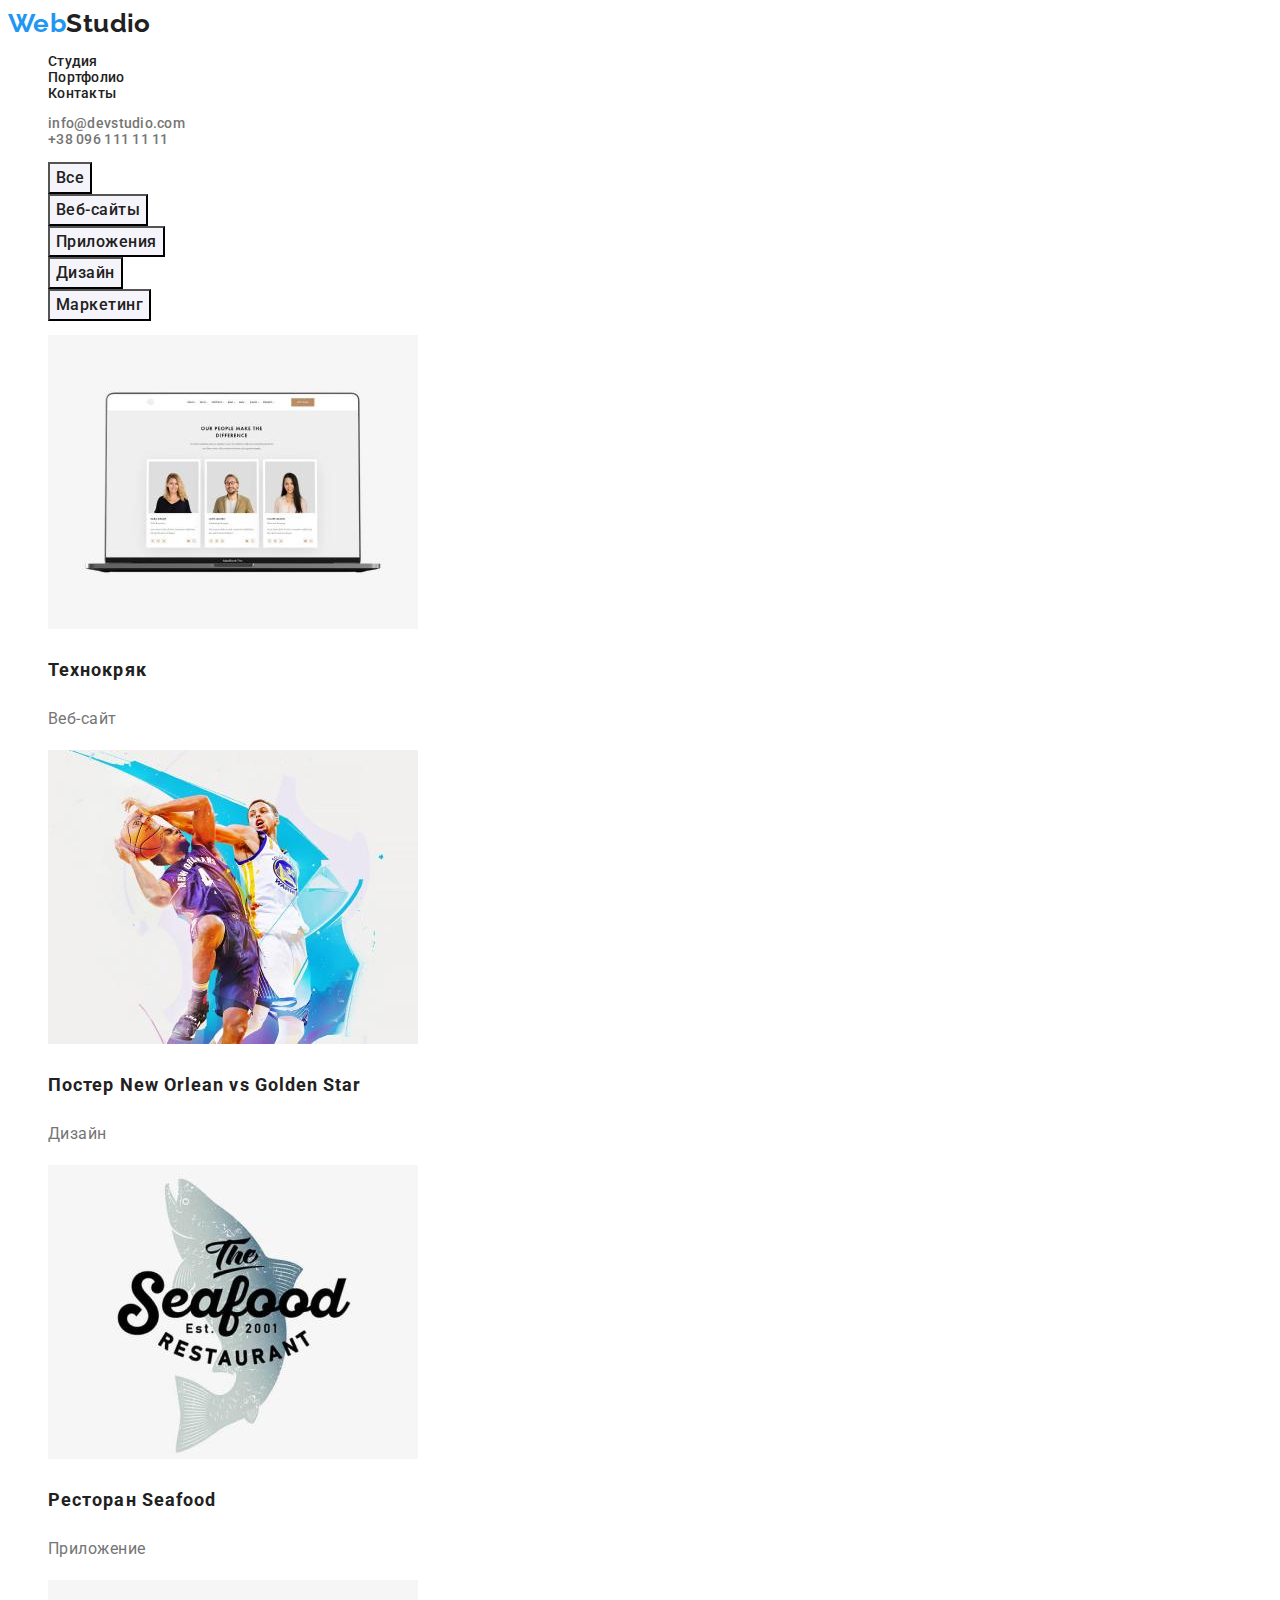
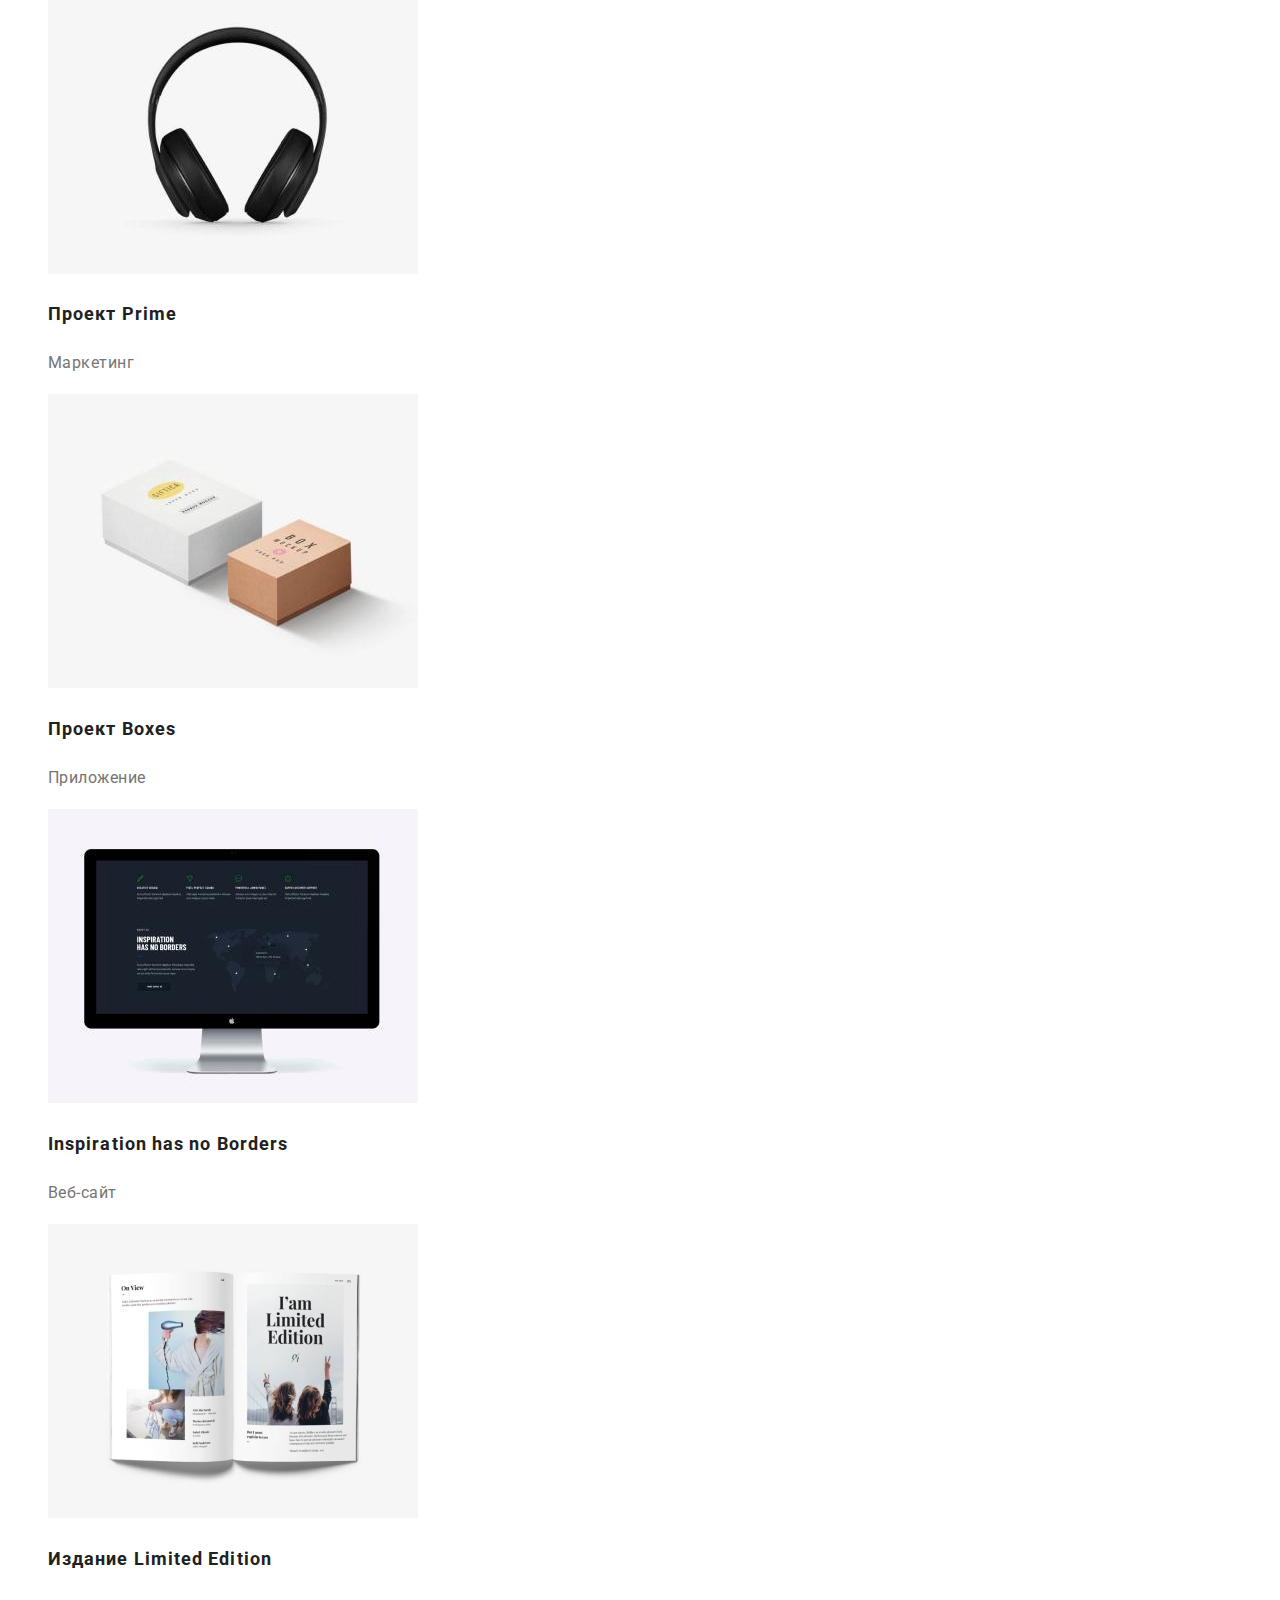
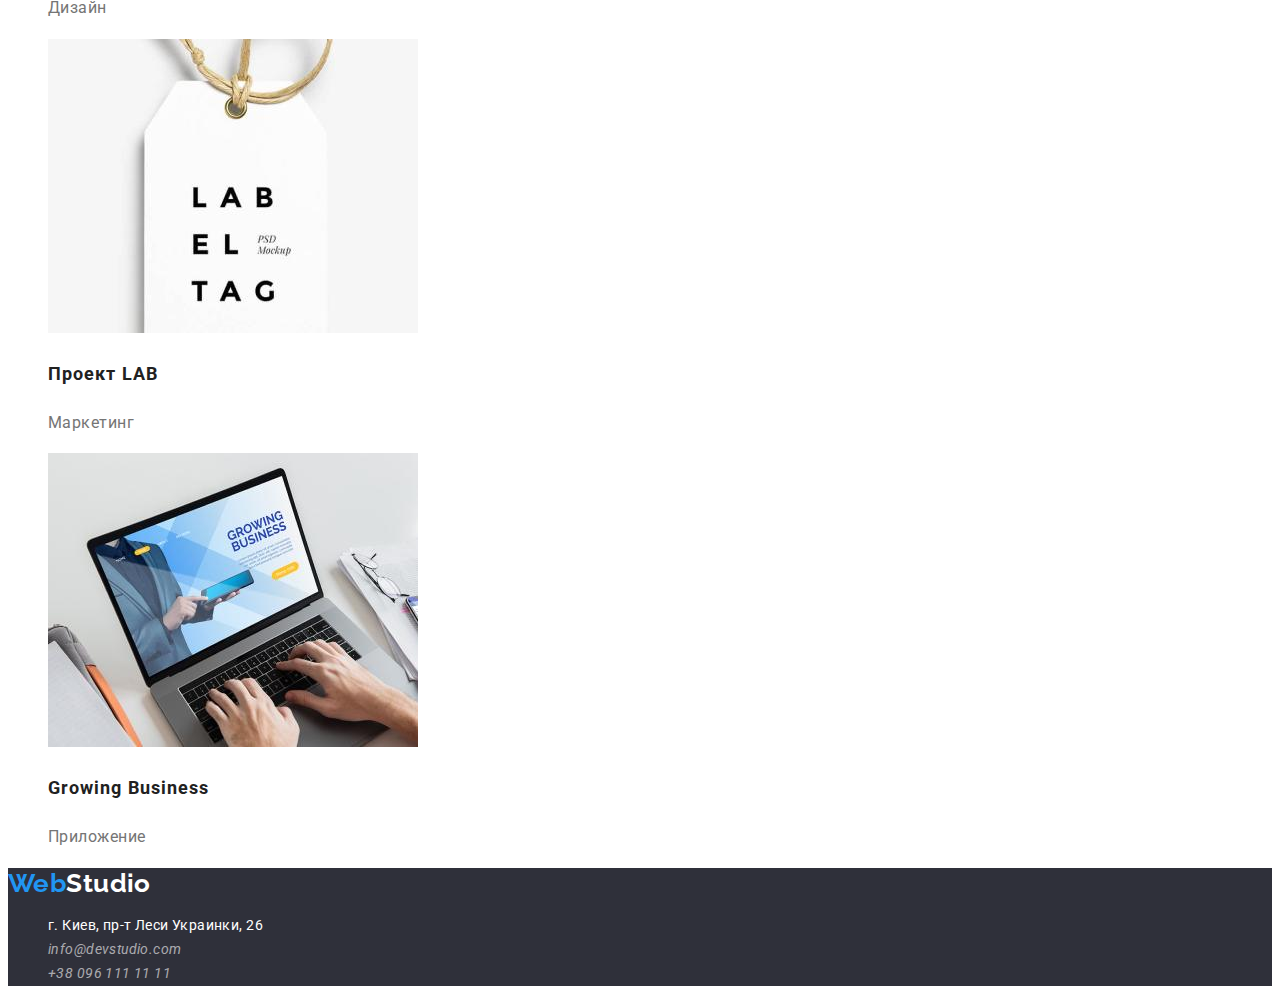
==== commit ac472df4: "Update portfolio.html" ====
--- a/portfolio.html
+++ b/portfolio.html
@@ -48,7 +48,7 @@
                     <li>
                         <a href=""></a>
                         <img src="./images/poster-new-orlean.jpg" alt="Два баскетболиста" width="370" height="294">
-                        <h2>Постер <span lang="en">New Orlean vs Golden Star</span> </h2>
+                        <h2 class="portfolio-title">Постер <span lang="en">New Orlean vs Golden Star</span> </h2>
                         <p class="portfolio-text">Дизайн</p>
                     </li>
                     <li>
--- a/css/styles.css
+++ b/css/styles.css
@@ -13,6 +13,7 @@
   --studio-footer-logo-color: #ffffff;
   --main-btn-color: #ffffff;
   --background-btn-color: #2196f3;
+  --background-portfolio-btn-color: #f5f4fa;
   --background-hero-footer-color: #2f303a;
   --background-commands-color: #f5f4fa;
   --second-btn-color: #212121;
@@ -24,6 +25,7 @@
   font-size: 14px;
   line-height: 1.71;
   letter-spacing: 0.03em;
+  color: var(--main-text-color);
 }
 
 .list {
@@ -54,7 +56,7 @@
   font-size: 14px;
   line-height: 1.14;
   letter-spacing: 0.02em;
-  color: #212121;
+  color: var(--second-title-color);
 }
 
 .contacts-tel,
@@ -242,6 +244,7 @@
   text-align: center;
   letter-spacing: 0.03em;
   color: var(--second-btn-color);
+  background-color: var(--background-portfolio-btn-color);
   cursor: pointer;
 }
 
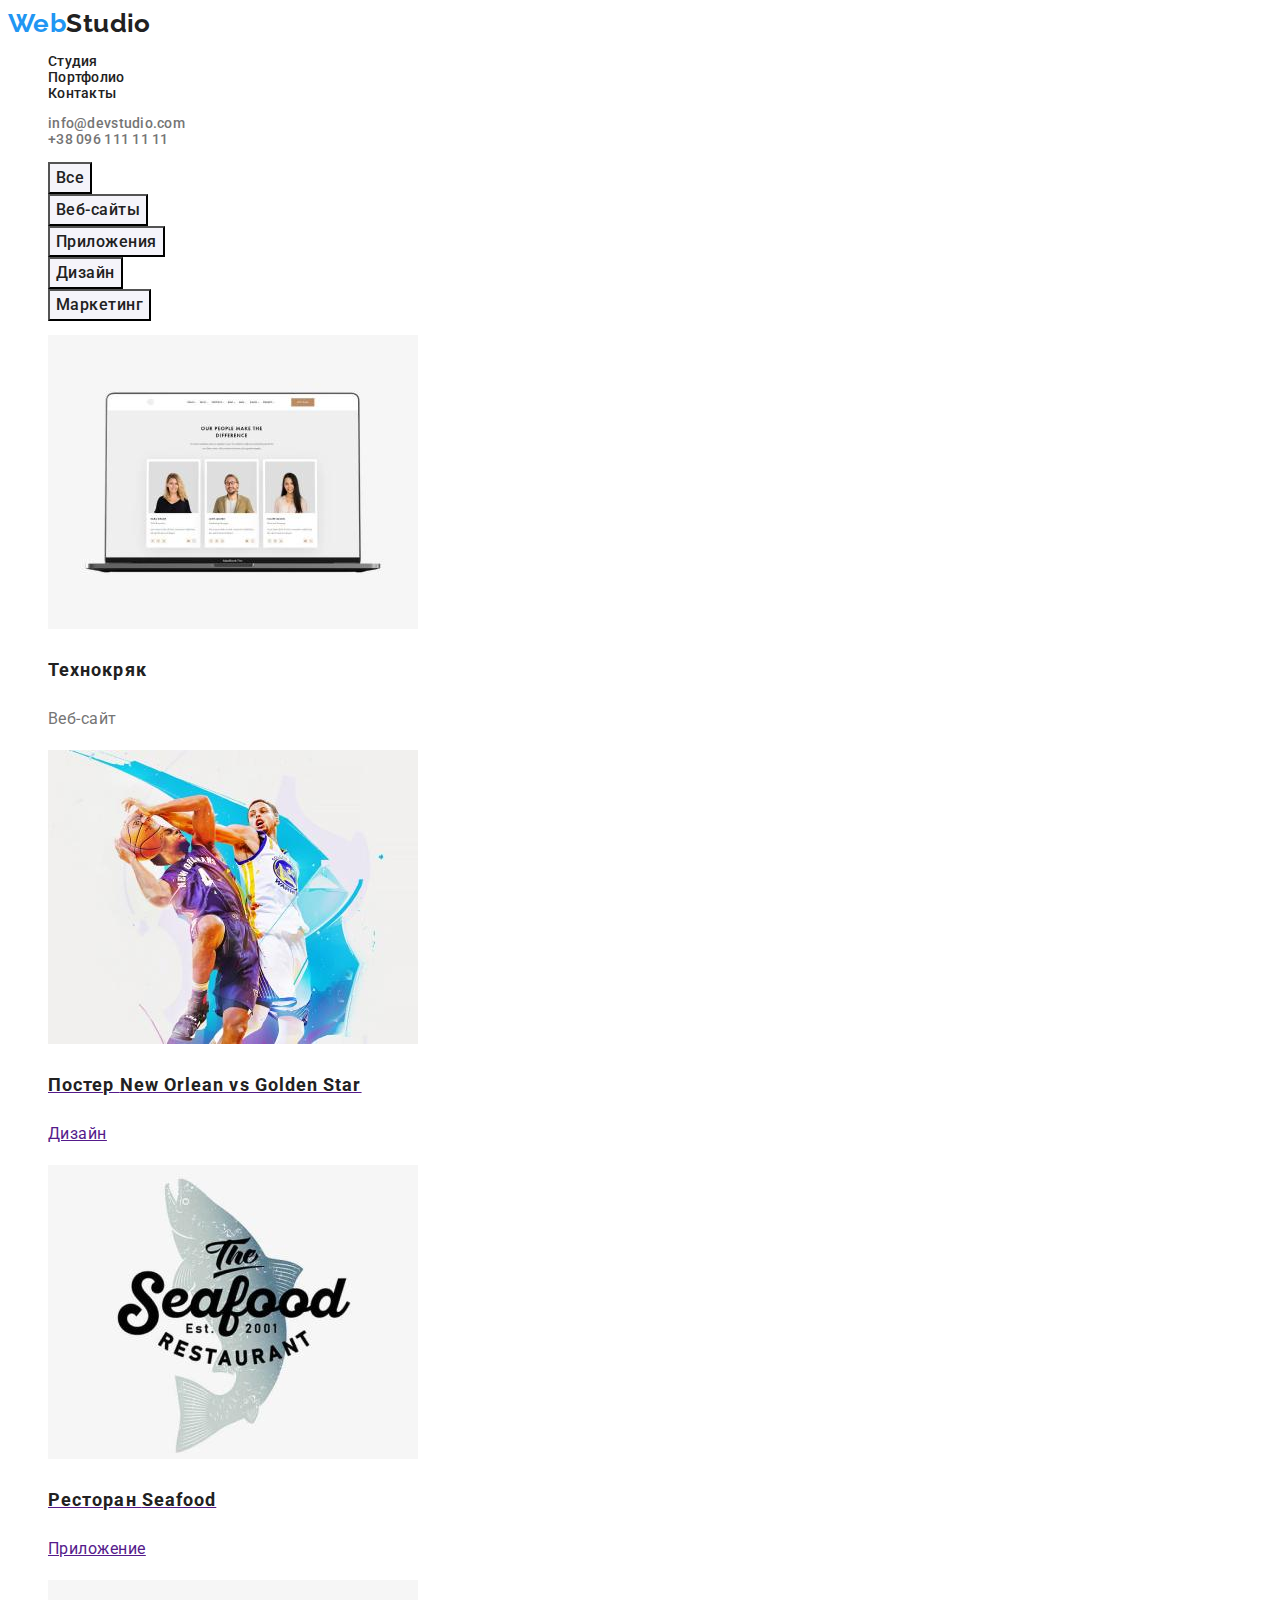
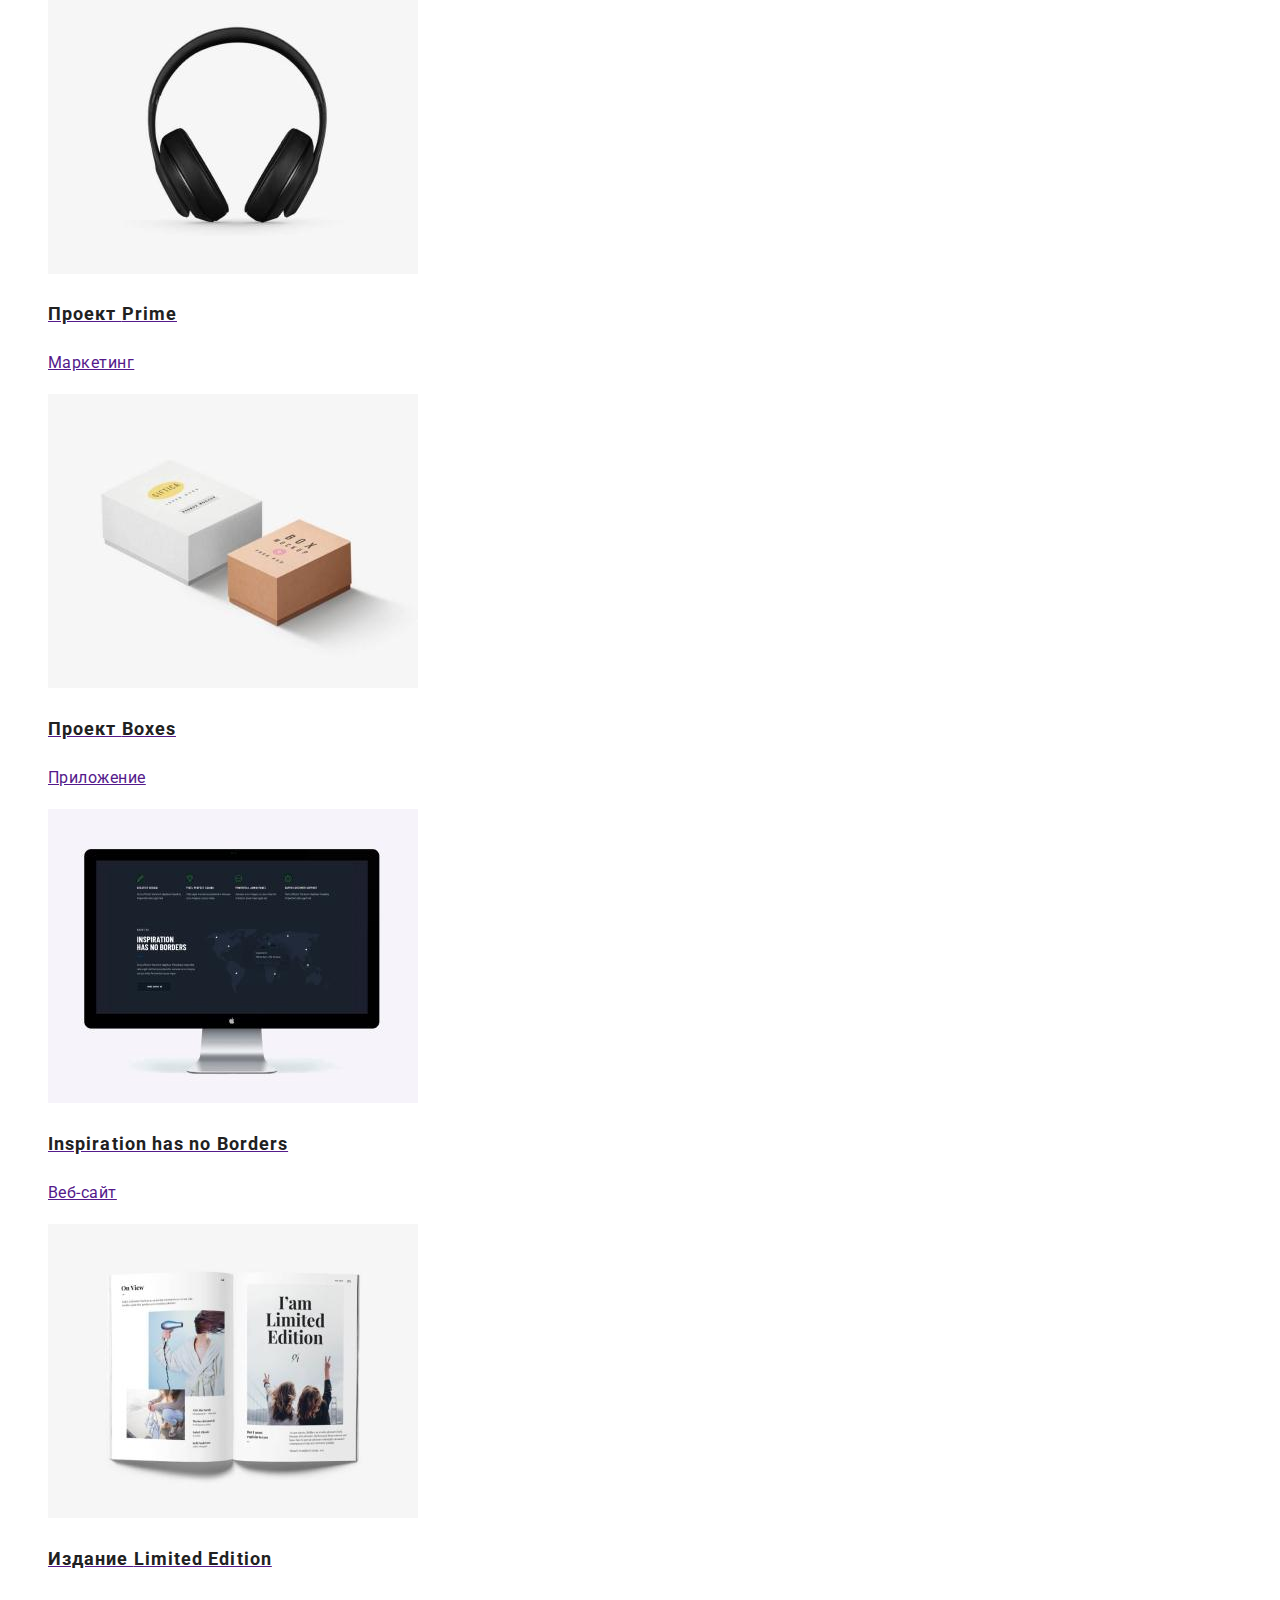
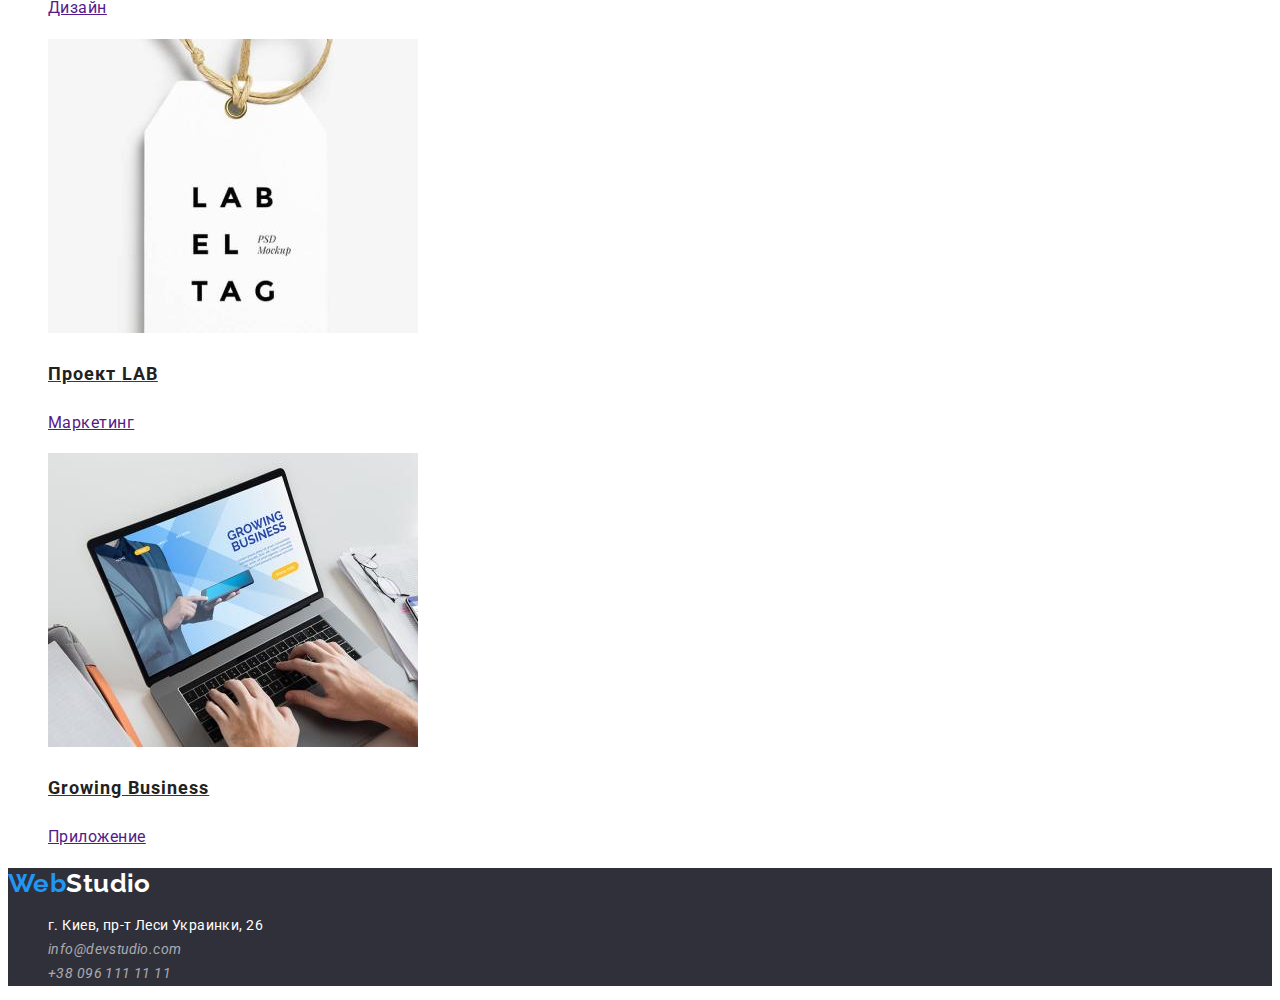
==== commit 88f89d31: "Update portfolio.html" ====
--- a/portfolio.html
+++ b/portfolio.html
@@ -46,52 +46,60 @@
                         <p class="portfolio-text">Веб-сайт</p>
                     </li>
                     <li>
-                        <a href=""></a>
+                        <a href="">
                         <img src="./images/poster-new-orlean.jpg" alt="Два баскетболиста" width="370" height="294">
                         <h2 class="portfolio-title">Постер <span lang="en">New Orlean vs Golden Star</span> </h2>
                         <p class="portfolio-text">Дизайн</p>
+                        </a>
                     </li>
                     <li>
-                        <a href=""></a>
+                        <a href="">
                         <img src="./images/rest-seafood.jpg" alt="Эмблема ресторана" width="370" height="294">
                         <h2 class="portfolio-title">Ресторан <span lang="en">Seafood</span> </h2>
                         <p class="portfolio-text">Приложение</p>
+                        </a>
                     </li>
                     <li>
-                        <a href=""></a>
+                        <a href="">
                         <img src="./images/prime.jpg" alt="Фото наушников" width="370" height="294">
                         <h2 class="portfolio-title">Проект <span lang="en">Prime</span> </h2>
                         <p class="portfolio-text">Маркетинг</p>
+                        </a>
                     </li>
                     <li>
-                        <a href=""></a>
+                        <a href="">
                         <img src="./images/boxes.jpg" alt="Две коробки" width="370" height="294">
                         <h2 class="portfolio-title">Проект <span lang="en">Boxes</span> </h2>
                         <p class="portfolio-text">Приложение</p>
+                        </a>
                     </li>
                     <li>
-                        <a href=""></a>
+                        <a href="">
                         <img src="./images/inspiration.jpg" alt="Монитор" width="370" height="294">
                         <h2 class="portfolio-title" lang="en">Inspiration has no Borders</h2>
                         <p class="portfolio-text">Веб-сайт</p>
+                        </a>
                     </li>
                     <li>
-                        <a href=""></a>
+                        <a href="">
                         <img src="./images/limited-edition.jpg" alt="Открытая книга" width="370" height="294">
                         <h2 class="portfolio-title">Издание <span lang="en">Limited Edition</span> </h2>
                         <p class="portfolio-text">Дизайн</p>
+                        </a>
                     </li>
                     <li>
-                        <a href=""></a>
+                        <a href="">
                         <img src="./images/lab.jpg" alt="Эмблема проэкта" width="370" height="294">
                         <h2 class="portfolio-title">Проект <span lang="en">LAB</span></h2>
                         <p class="portfolio-text">Маркетинг</p>
+                        </a>
                     </li>
                     <li>
-                        <a href=""></a>
+                        <a href="">
                         <img src="./images/growing-business.jpg" alt="Реклама приложения на ноутбуке" width="370" height="294">
                         <h2 class="portfolio-title" lang="en">Growing Business</h2>
                         <p class="portfolio-text">Приложение</p>
+                        </a>
                     </li>
                 </ul>
     </section>
